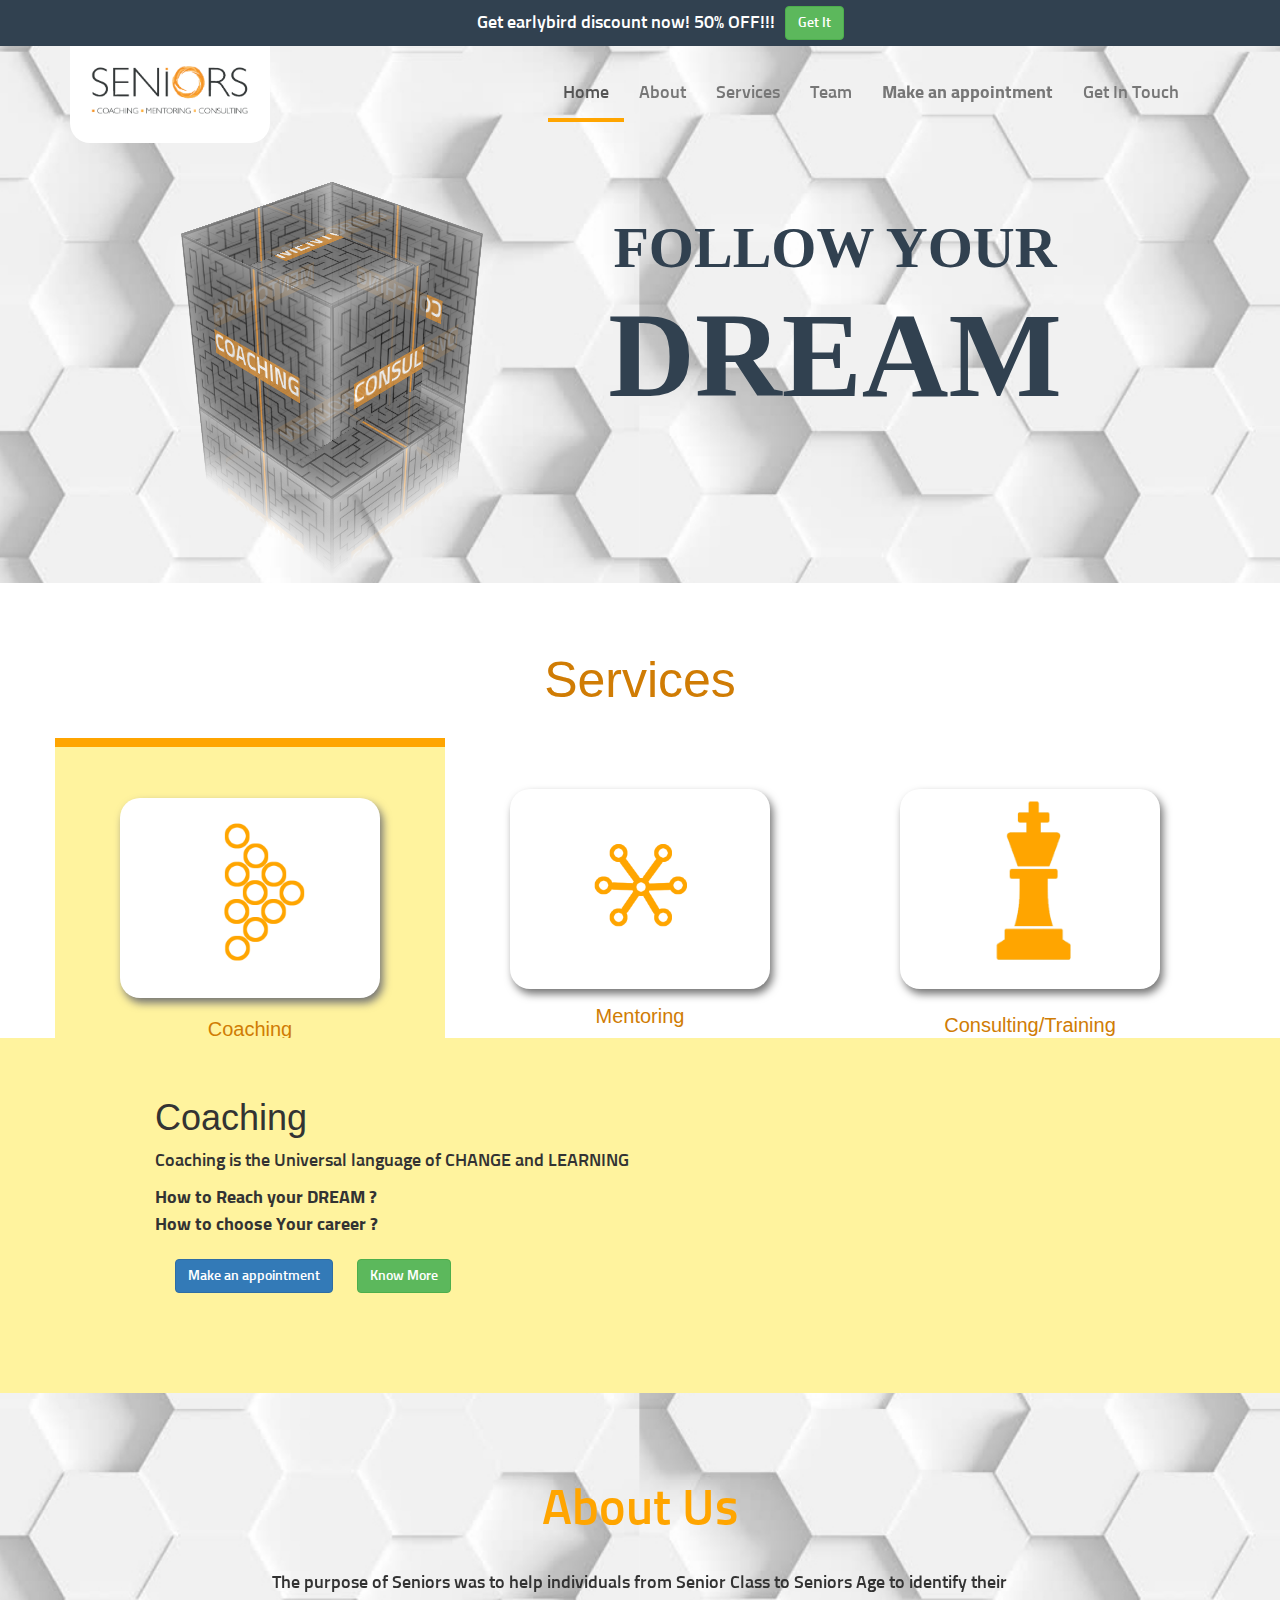
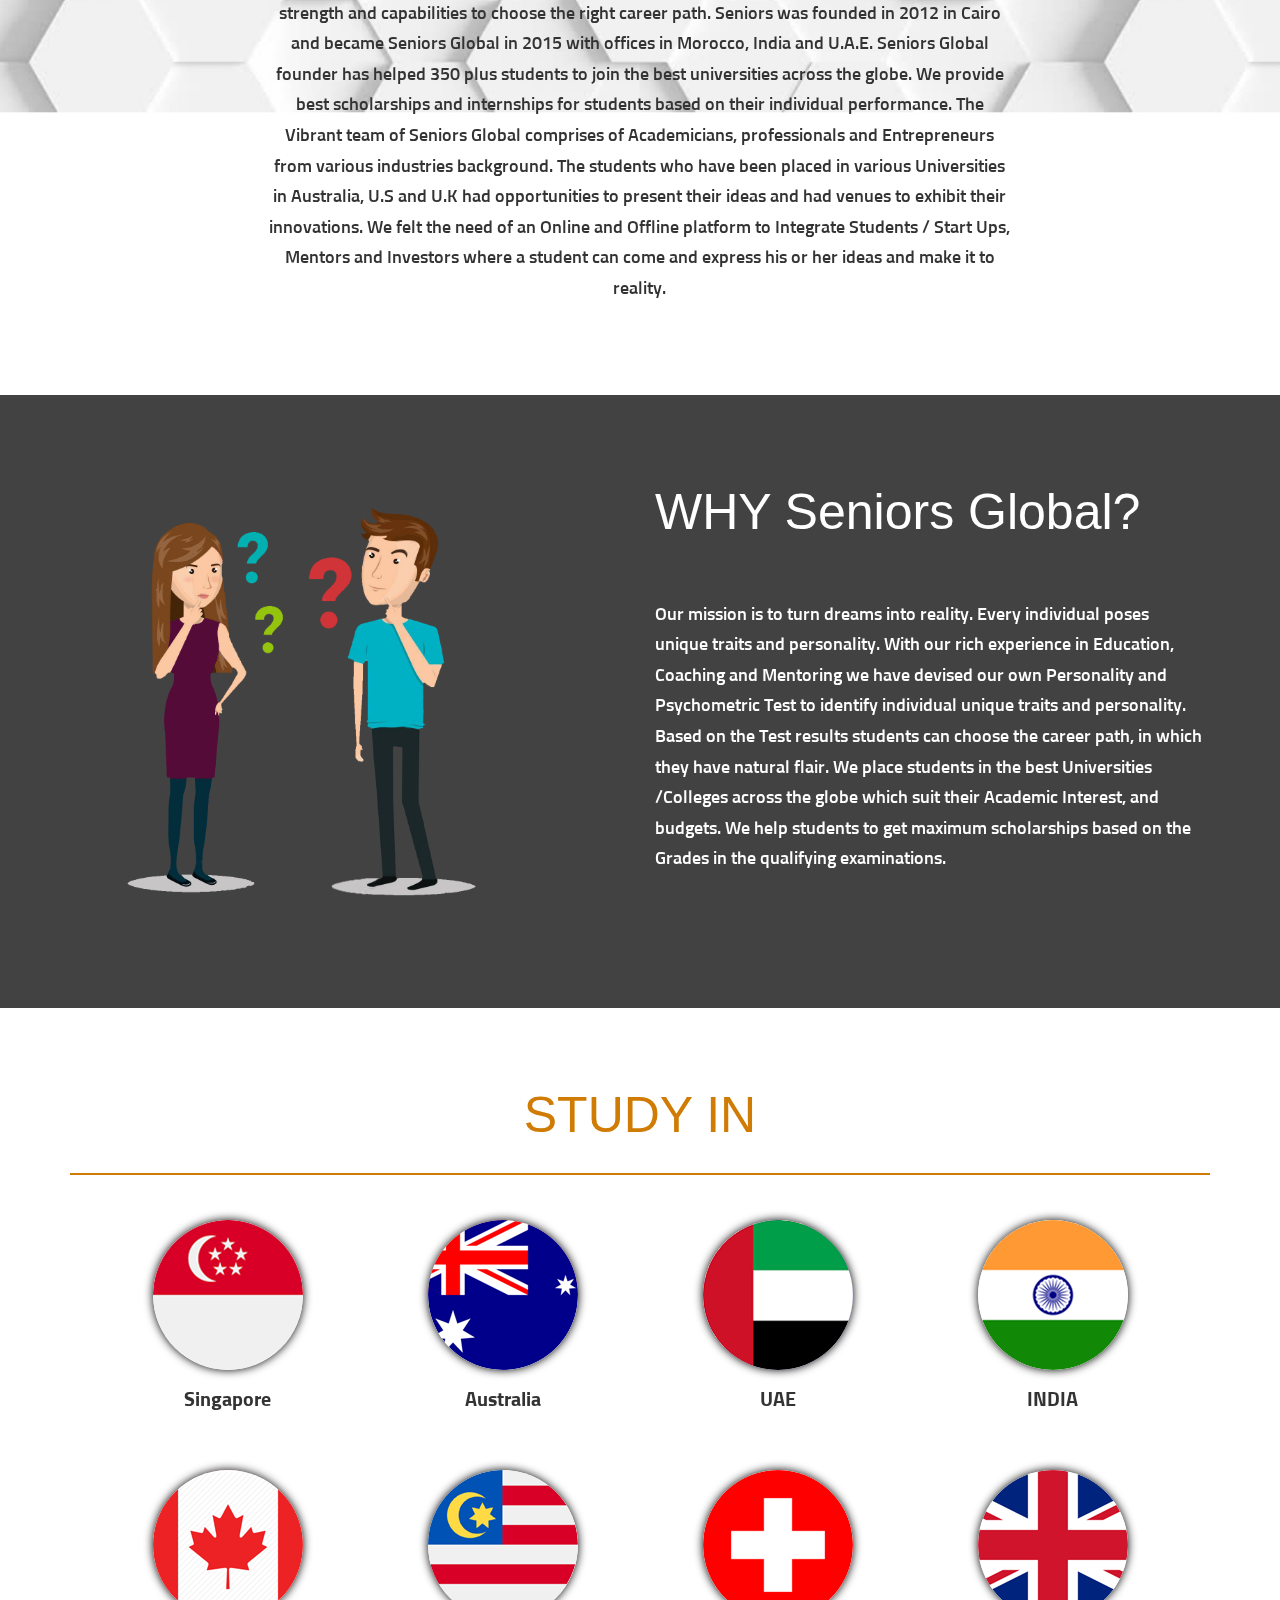
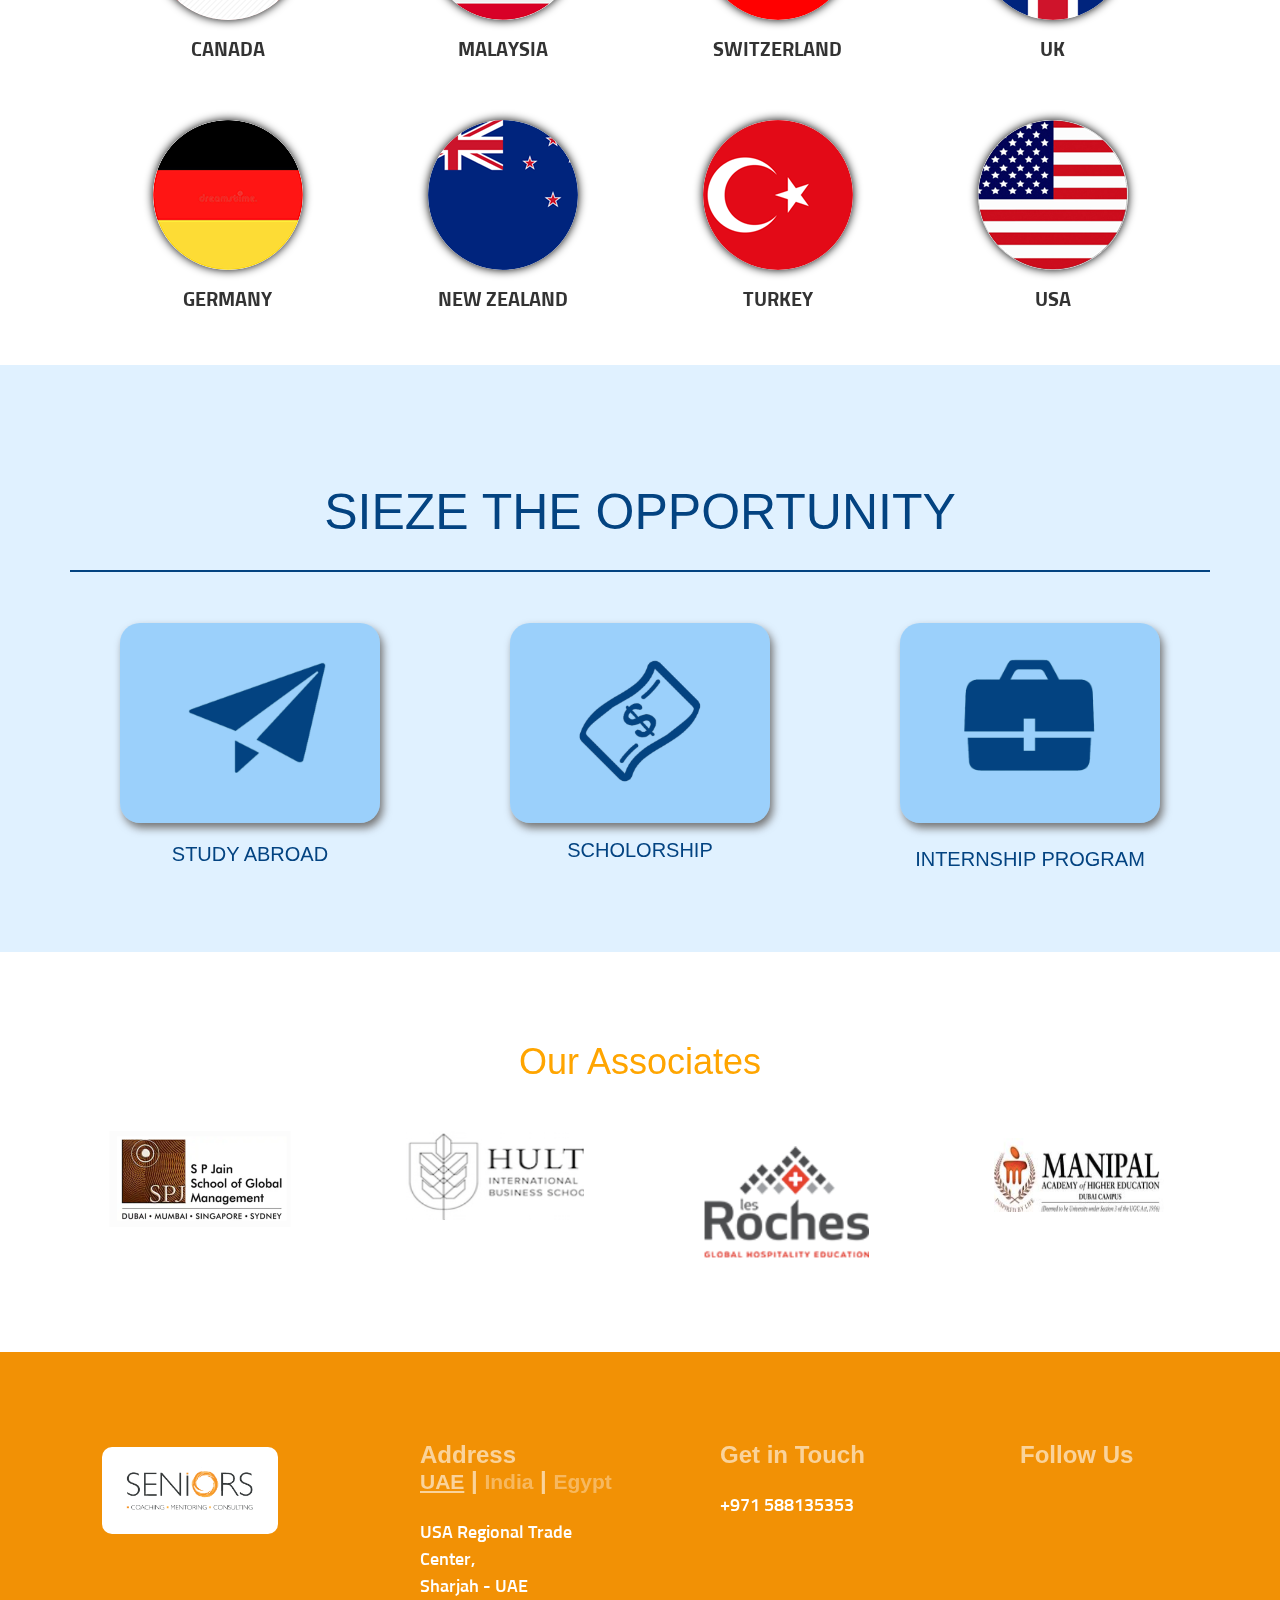
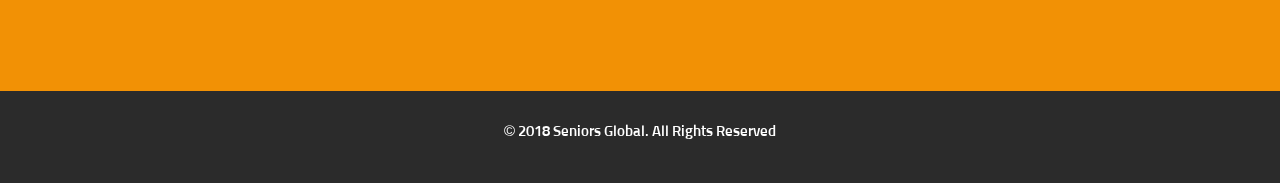
==== index.html @ 6083ad9c "added coursemodal" ====
<!DOCTYPE html>
<html>

<head>
    <meta name="viewport" content="width=device-width, initial-scale=1.0, user-scalable=no">
    <!-- Chrome, Firefox OS and Opera -->
    <meta name="theme-color" content="orange">
    <!-- Windows Phone -->
    <meta name="msapplication-navbutton-color" content="orange">
    <!-- iOS Safari -->
    <meta name="apple-mobile-web-app-status-bar-style" content="orange">
    <meta charset="utf-8">
    <link rel="stylesheet" href="https://maxcdn.bootstrapcdn.com/bootstrap/3.3.7/css/bootstrap.css">
    <link href="https://fonts.googleapis.com/css?family=Doppio+One" rel="stylesheet">
    <link href="https://fonts.googleapis.com/css?family=Sunflower:300" rel="stylesheet">
    <link href="https://cdn.rawgit.com/michalsnik/aos/2.1.1/dist/aos.css" rel="stylesheet">
    <script src="https://ajax.googleapis.com/ajax/libs/jquery/3.3.1/jquery.min.js"></script>
    <link href="https://fonts.googleapis.com/icon?family=Material+Icons" rel="stylesheet"><link rel="stylesheet" href="https://use.fontawesome.com/releases/v5.0.13/css/all.css" integrity="sha384-DNOHZ68U8hZfKXOrtjWvjxusGo9WQnrNx2sqG0tfsghAvtVlRW3tvkXWZh58N9jp" crossorigin="anonymous">
    <!-- Latest compiled and minified CSS -->
    <!-- Latest compiled JavaScript -->
    <link rel="stylesheet" href="https://www.w3schools.com/w3css/4/w3.css">
    <script src="https://maxcdn.bootstrapcdn.com/bootstrap/3.3.7/js/bootstrap.js"></script>
    <link href="https://fonts.googleapis.com/icon?family=Material+Icons" rel="stylesheet">
    <script src="https://cdn.rawgit.com/michalsnik/aos/2.1.1/dist/aos.js"></script>
    <script src="js/parallax.js"></script>
    <link rel="stylesheet" href="styles.css" type="text/css">
    <title></title>
</head>

<body>
	<div class="parallax-window" data-parallax="scroll" data-image-src="images/background.jpg" data-natural-height="100" naturalWidth="100">
    <!-- CONTROLS -->
    <div class="preloader">
        <div class="loaderimage">
            <center><span><img class="rotating" src="images/O.png" style="width:200px"></span></center>
        </div>
        <div class="leftscreen"></div>
        <div class="rightscreen"></div>
    </div>
    <div class="container-fluid newsbar">
        <div class="container-fluid">
            <div class="container">
                <div class="row">
                    <div class="col-md-12 newstile">
                        <ul>
                            <li>Get earlybird discount now! 50% OFF!!!<div class="btn btn-success">Get It</div></li>
                            <li>Another Offer!!!<div class="btn btn-success">Get It</div></li>
                            <li>Yet another offer!!!<div class="btn btn-success">Get It</div></li>
                        </ul>
                    </div>
                </div>
            </div>
        </div>
    </div>
    <div class="container-fluid">
        <div class="container-fluid">
            <div class="container">
                <div class="row header" data-aos="fade-up" data-aos-once="true">
                    <div class="col-md-2"><img style="width:200px; background-color:white;margin-top: -20px;
    padding: 24px 16px;
    border-bottom-left-radius: 20px;
    border-bottom-right-radius: 20px;" src="images/logo.png"></div>
                    <div class="col-md-10" style="padding:10px 0px 0px 50px;">
                        <nav class="navbar navbar-default" style="font-size:1.2em;background-color: #ffffff00;border-color: #ffffff00;">
                            <div class="container-fluid" style="float:right;">
                                <!-- Brand and toggle get grouped for better mobile display -->
                                <div class="navbar-header">
                                    <button type="button" class="navbar-toggle collapsed" data-toggle="collapse" data-target="#bs-example-navbar-collapse-1" aria-expanded="false">
                                        <span class="sr-only">Toggle navigation</span>
                                        <span class="icon-bar"></span>
                                        <span class="icon-bar"></span>
                                        <span class="icon-bar"></span>
                                    </button>
                                </div>
                                <!-- Collect the nav links, forms, and other content for toggling -->
                                <div class="collapse navbar-collapse" id="bs-example-navbar-collapse-1">
                                    <ul class="nav navbar-nav">
                                        <li class="active"><a class="a" href="#">Home<span class="sr-only">(current)</span></a></li>
                                        <li><a href="#aboutus">About</a></li>
                                        <li><a href="#">Services</a></li>
                                        <li><a href="#">Team</a></li>
                                        <li><a href="#" data-toggle="modal" data-target="#myModal"><b>Make an appointment</b></a></li>
                                        <li><a href="#getintouch">Get In Touch</a></li>
                                    </ul>
                                </div>
                                <!-- /.navbar-collapse -->
                            </div>
                            <!-- /.container-fluid -->
                        </nav>
                    </div>
                </div>
            </div>
        </div>
        <div class="container-fluid">
            <div class="container" style="color:white;padding-top:63px ;padding-bottom:150px;max-width:100%;background-size:150%;background-position: -10px 0px">
                <div class="row">
                    <div class="col-md-4" style="position:static">
                        <div class="space3d">
                            <div class="_3dbox">
                                <div class="_3dface _3dface--front" id="front"><span>CONSULTING</span></div>
                                <div class="_3dface _3dface--top" id="top"><span>MENTORING</span></div>
                                <div class="_3dface _3dface--bottom"> <span>MENTORING</span></div>
                                <div class="_3dface _3dface--left" id="left"><span>COACHING</span></div>
                                <div class="_3dface _3dface--right" id="right"> <span>COACHING</span></div>
                                <div class="_3dface _3dface--back" id="right2"><span>MENTORING</span></div>
                            </div>
                        </div>
                    </div>
                    <div class="col-md-8" style="color: #314150;">
                        <div class="col-md-12" id="fyd" style="text-align: center;color: #314150;">
                            <h3 style="font-size: 58px;font-family: Calibri;font-weight:900">FOLLOW YOUR</h3>
                            <h1 style="font-size: 120px;font-family: Calibri;font-weight:900">DREAM</h1>
                        </div>
                        <div class="col-md-12" id="desc1">
                            <h2>Consulting</h2> <b>You have to Want it More than you Afraid from it </b>
                        </div>
                        <div class="col-md-12" id="desc2">
                            <h2>Mentoring</h2><i class="fas fa-quote-left"></i><br><h4>Know what YOU Want , And YOU will GET it.</h4><br><i class="fas fa-quote-right" style="float: right"></i>
                        </div>
                        <div class="col-md-12" id="desc3">
                            <h2>Coaching</h2> <b>You have to Want it More than you Afraid from it </b>
                        </div>
                    </div>
                </div>
            </div>
        </div>
    </div>
    <div class="container-fluid text-center" style="background-color: white">
    	<div class="container">
        <h1 style="font-size: 50px;margin-top: 40px;margin-bottom:0px;padding: 30px;color: #d07c04;" data-aos="fade-right" data-aos-once="true">Services</h1>
        <div class="row">
            <div class="col-md-4 bg" id="coa2">
                <div class="row">
                    <div class="col-md-3"></div>
                    <div class="col-xs-8 col-xs-offset-2 test1" id="coa" data-aos="fade-up" data-aos-once="true">
                        <img src="images/coaching.png" style="height:150px;margin-top:20px;margin-left:15px;">
                        <h4 style="color:#d07c04;margin-top: 50px; ">Coaching</h4>
                    </div>
                </div>
            </div>
            <div class="col-md-4 orange" id="men2" style="height: 300px;">
                <div class="row">
                    <div class="col-md-3"></div>
                    <div class="col-xs-8 col-xs-offset-2 test1" id="men" data-aos="fade-up" data-aos-once="true">
                        <img src="images/mentoring.png" style="height: 136px;margin-top: 30px;">
                        <h4 style="color:#d07c04;margin-top: 50px; ">Mentoring</h4>
                    </div>
                </div>
            </div>
            <div class="col-md-4 white" id="con2" style="height: 300px">
                <div class="row">
                    <div class="col-md-3"></div>
                    <div class="col-xs-8 col-xs-offset-2 test1" id="con" data-aos="fade-up" data-aos-once="true">
                        <img src="images/consulting.png" style="height: 165px;margin-top: 10px;">
                        <h4 style="color:#d07c04;margin-top: 50px;">Consulting/Training</h4>
                    </div>
                </div>
            </div>
        </div>
    	</div>
    </div>
    <div class="container-fluid" id="coa1" style="    background-color: #fff39e;">
      <div class="container">
      <div class="row">
            <div class="col-md-4 text-center">
               <div class="triangle-down"></div>
            </div>
            <div class="col-md-4"></div>
            <div class="col-md-4"></div>
         </div>
      </div>
       <div class="container" style="padding-bottom: 80px;padding-left: 8%;padding-right: 8%;">

         <h1>Coaching</h1>
         <p> Coaching is the Universal language of CHANGE and LEARNING</p>
            <b>How to Reach your DREAM  ? </b><br>
            
            <b>How to choose Your career ? </b><br>
           
            <div class="btn btn-primary" style="margin: 20px;" data-toggle="modal" data-target="#myModal">Make an appointment</div>
            <div class="btn btn-success" data-toggle="modal" data-target="#myModal1">Know More</div>
       </div>
    </div>

   <div class="container-fluid" id="men1" style="    background-color: #fff39e;display: none;">
      <div class="container">
      <div class="row">
            <div class="col-md-4 text-center">
              
            </div>
            <div class="col-md-4">
                <div class="triangle-down"></div>
            </div>
            <div class="col-md-4"></div>
         </div>
      </div>
       <div class="container" style="padding-bottom: 80px;padding-left: 8%;padding-right: 8%;">

         <h1>Mentoring</h1>
         <h3>SG team believe that You need a <span style="color: orange">MENTOR</span>  to:</h3>
        <ul id="firstcolor">
            <li>Mirror your inner strength and get your own role model.</li>
            <li>Empower yourself and move onto the right path </li>
            <li>Navigate with you between Perception - Sensibility and Reality </li>
            <li>Turn On your positive thoughts in your mind to empower and strengthen yourself</li>
            <li>Observe and learn how to get into the right track and invest more on yourself from an expert and professional role play</li>
            <li>Reduce your Stress and Stereotypes in your mind and get yourself outside of depression and frustration to enjoy a better life</li>
        </ul>
         
        <div class="btn btn-primary" data-toggle="modal" data-target="#myModal">Make an appointment</div>
        <div class="btn btn-success" data-toggle="modal" data-target="#myModal2">Know More</div>
       </div>
    </div>
    <div class="container-fluid" id="con1" style="    background-color: #fff39e;display: none;">
      <div class="container">
      <div class="row">
            <div class="col-md-4 text-center">
              
            </div>
            <div class="col-md-4">
                
            </div>
            <div class="col-md-4">
               <div class="triangle-down"></div>
            </div>
         </div>
      </div>
       <div class="container" style="padding-left: 8%;padding-right: 8%;">

         <h1>Consulting</h1>
         <p> 
            <ul>
                <li>Training</li>
                <li>UAV - Drones training</li>
                <li>Radio and Media Communication Mindfulness</li>
                <li>Self Empowerment Vocational skills Certified Professional Coder (CPC®)</li>
            </ul>
        </p>

       </div>
           <div class="container-fluid">
        <div class="container" style="padding: 80px 0px">
            <div class="row">
                <div class="col-md-6 col-md-offset-3">
            <h1 style="padding: 0px 0px 40px 0px;text-align: center;border-bottom: 0px solid white;font-size: 50px;" data-aos="fade-left" data-aos-once="true">Find Your Training Course/Programs</h1>
                    <div class="input-group">
                        <button class="btn btn-default dropdown-toggle" type="button" id="dropdownMenu1" data-toggle="dropdown" aria-haspopup="true" aria-expanded="true" style="width:100%;height:50px">
                            Search programs
                        <span class="caret"></span>
                        </button>
                        <ul class="dropdown-menu" aria-labelledby="dropdownMenu1" style="width:100%">
                            <li><a href="#">Course1</a></li>
                            <li><a href="#">Course2</a></li>
                        </ul>
                        <div class="input-group-btn">
                            <a href="#" class="form-control btn btn-primary" data-toggle="modal" data-target="#coursemodal" style="height:50px;padding:15px 40px">Go</a>
                        </div>
                    </div>
                </div>
            </div>
        </div>
    </div>
    </div>
    <!--<div class="container-fluid surfacepro" style="/*background-image: url('images/micro.jpg');  background-color:#080c15; */background-color:#344f8c;background-position: -91px -363px;
    background-repeat: no-repeat;
    background-size: 137% 177%;
    padding: 20px;
    ">
            <div class="container" style="padding:80px 20px">
                    <div class="row">
                        <div class="col-md-7" style= "line-height: 1.7;
    color: white;
    font-size: 18px;" data-aos="fade-right" data-aos-once="true">
            <h1 style="padding-bottom:50px;font-size: 50px;color: white;">Turn your Dreams into Reality</h1>Have you been dragging your feet on the way to class lately? Do you daydream about rattling off phrases flawlessly in another language, or doing research at a field station deep in the middle of the rainforest?
                    <br>
                    <br> There is a reason that students who study abroad cannot stop talking about it. Spending time abroad not only fulfills academic goals, but also lets you experience a new culture, language, and environment. Nailing down all the details can seem overwhelming, but lucky for you, SENIORS is here to help!</div>
                        <div class="col-md-4 col-md-offset-1"  data-aos="fade-left" data-aos-once="true"><img style="padding-top:54px;max-width:100%" src="images/edupic2.png"></div>
                </div>
            </div>
        </div>
    -->
    <div class="container-fluid" id="aboutus">
        <div class="container" style="padding:80px 20px;">
        <div class="row">
            <div class="col-md-8 col-md-offset-2" style="line-height: 1.7;text-align: center">
                <h1 style="text-align: center;font-size: 50px;color: orange;padding-bottom: 20px;font-family: inherit;">About Us</h1>
                <p style="font-size: 18px;">The purpose of Seniors was to help individuals from Senior Class to Seniors Age to identify their strength and capabilities to choose the right career path. Seniors was founded in 2012 in Cairo and became Seniors Global in 2015 with offices in Morocco, India and U.A.E. Seniors Global founder has helped 350 plus students to join the best universities across the globe. We provide best scholarships and internships for students based on their individual performance. The Vibrant team of Seniors Global comprises of Academicians, professionals and Entrepreneurs from various industries background. The students who have been placed in various Universities in Australia, U.S and U.K had opportunities to present their ideas and had venues to exhibit their innovations. We felt the need of an Online and Offline platform to Integrate Students / Start Ups, Mentors and Investors where a student can come and express his or her ideas and make it to reality. </p>
            </div>
           <!-- <div class="col-md-6">
                <img src="images/teamicon2.png">
            </div>-->
        </div>
    </div>
    </div>
        <div class="container-fluid arrow" style="/*background-image: url('images/arr.jpg');
    background-size: 130% 173%;
    background-position: -192px -268px;*/ background-color:#000000bd">
            <div class="container" style="padding: 80px 20px">
                    <div class="row">
                        <div class="col-md-5"  data-aos="fade-right" data-aos-once="true"><img style="max-width:100%" src="images/why.png"></div>
                        <div class="col-md-6 col-md-offset-1" style= "line-height: 1.7;
    color: white;
    font-size: 18px;" data-aos="fade-left" data-aos-once="true">
                <h1 style="padding-bottom:50px;font-size: 50px;color: white;text-align:left" data-aos="fade-left" data-aos-once="true">WHY Seniors Global?</h1>Our mission is to turn dreams into reality. Every individual poses unique traits and personality. With our rich experience in Education, Coaching and Mentoring we have devised our own Personality and Psychometric Test to identify individual unique traits and personality. Based on the Test results students can choose the career path, in which they have natural flair. We place students in the best Universities /Colleges across the globe which suit their Academic Interest, and budgets. We help students to get maximum scholarships based on the Grades in the qualifying examinations.</div>
                </div>
            </div>
        </div>
        <!--<div class="container-fluid" style="/*background-image: url('images/white1.jpg');*/background-color:white; background-size: 100% 142%;
    background-repeat: no-repeat;">
            <div class="container" style="padding: 80px 80px;">
                <div class="row">
                    <div class="col-md-4 text-center" style="
      color: #034381;
    background-color: #ffffff82;
    border: 0px solid #cacaca" data-aos="fade-left" data-aos-once="true">
                        <img style= "max-width:100%;margin-top:50px;" src="images/process.png" />
                    </div>
                    <div class="col-md-8" style="border: 0px solid #cacaca;border-left:0px;" data-aos="fade-right" data-aos-once="true">
                        <h1 style="margin: 0px;padding-bottom:20px;font-size: 50px;color: black;text-align:left">Our Process</h3>
                        <ul style="line-height: 2.5;font-size: 25px;">
                            <li>Personality Test</li>
                            <li>Differentiate between Passion, Hobby, and Career</li>
                            <li>Career Test</li>
                            <li>Coaching for Entrance Exam and University Interview</li>
                        </ul>
                    </div>
                </div>
            </div>
        </div>
      -->  

    <div class="container-fluid" style="background-color: #ffffff8f;padding-bottom: 30px;">
        <div class="container" style="margin-top: 40px">
            <h1 style="padding: 30px;text-align: center;border-bottom: 2px solid #d07c04;font-size: 50px;color: #d07c04;" data-aos="fade-left" data-aos-once="true">STUDY IN</h1>
            <div class="container-fluid">
                <div class="row" style="padding: 20px;">
                    <div class="col-md-3 text-center">
                        <figure data-aos="fade-up" data-aos-once="true">
                            <img src="images/singapore1.png" style="box-shadow: 0 0 10px 0px black;border-radius: 50%;">
                        </figure>
                        <figcaption>Singapore</figcaption>
                    </div>
                    <div class="col-md-3 text-center">
                        <figure data-aos="fade-up" data-aos-once="true">
                            <img src="images/australia.png" style="box-shadow: 0 0 10px 0px black;border-radius: 50%;">
                        </figure>
                        <figcaption>Australia</figcaption>
                    </div>
                    <div class="col-md-3 text-center">
                        <figure data-aos="fade-up" data-aos-once="true">
                            <img src="images/uae.png" style="box-shadow: 0 0 10px 0px black;border-radius: 50%;">
                        </figure>
                        <figcaption>UAE</figcaption>
                    </div>
                    <div class="col-md-3 text-center">
                        <figure data-aos="fade-up" data-aos-once="true">
                            <img src="images/india.png" style="box-shadow: 0 0 10px 0px black;border-radius: 50%;">
                        </figure>
                        <figcaption>INDIA</figcaption>
                    </div>
                </div>
                <div class="row" style="padding: 20px;">
                    <div class="col-md-3 text-center">
                        <figure data-aos="fade-up" data-aos-once="true">
                            <img src="images/canada.png" style="box-shadow: 0 0 10px 0px black;border-radius: 50%;">
                        </figure>
                        <figcaption>CANADA</figcaption>
                    </div>
                    <div class="col-md-3 text-center">
                        <figure data-aos="fade-up" data-aos-once="true">
                            <img src="images/malaysia.png" style="box-shadow: 0 0 10px 0px black;border-radius: 50%;">
                        </figure>
                        <figcaption>MALAYSIA</figcaption>
                    </div>
                    <div class="col-md-3 text-center">
                        <figure data-aos="fade-up" data-aos-once="true">
                            <img src="images/swiss.png" style="box-shadow: 0 0 10px 0px black;border-radius: 50%;">
                        </figure>
                        <figcaption>SWITZERLAND</figcaption>
                    </div>
                    <div class="col-md-3 text-center">
                        <figure data-aos="fade-up" data-aos-once="true">
                            <img src="images/uk.png" style="box-shadow: 0 0 10px 0px black;border-radius: 50%;">
                        </figure>
                        <figcaption>UK</figcaption>
                    </div>
                </div>
                <div class="row" style="padding: 20px;">
                    <div class="col-md-3 text-center">
                        <figure data-aos="fade-up" data-aos-once="true">
                            <img src="images/germany.png" style="box-shadow: 0 0 10px 0px black;border-radius: 50%;">
                        </figure>
                        <figcaption>GERMANY</figcaption>
                    </div>
                    <div class="col-md-3 text-center">
                        <figure data-aos="fade-up" data-aos-once="true">
                            <img src="images/new.png" style="box-shadow: 0 0 10px 0px black;border-radius: 50%;">
                        </figure>
                        <figcaption>NEW ZEALAND</figcaption>
                    </div>
                    <div class="col-md-3 text-center">
                        <figure data-aos="fade-up" data-aos-once="true">
                            <img src="images/turkey.png" style="box-shadow: 0 0 10px 0px black;border-radius: 50%;">
                        </figure>
                        <figcaption>TURKEY</figcaption>
                    </div>
                    <div class="col-md-3 text-center">
                        <figure data-aos="fade-up" data-aos-once="true">
                            <img src="images/usa.png" style="box-shadow: 0 0 10px 0px black;border-radius: 50%;">
                        </figure>
                        <figcaption>USA</figcaption>
                    </div>
                </div>
            </div>
        </div>
    </div>
    <div class="container-fluid text-center" style="background-color: #008cfb1f;padding-bottom: 80px;">
        <div class="container text-center" style="margin-top: 40px">
            <h1 style="font-size: 50px;margin-top: 50px;margin-bottom:0px;padding: 30px;color: #034381;border-bottom: 2px solid #034381;" data-aos="fade-right" data-aos-once="true">SIEZE THE OPPORTUNITY</h1>
            <div class="row">
                <div class="col-md-4" id="1" style="height: 300px;">
                    <div class="row">
                        <div class="col-md-3"></div>
                        <div class="col-xs-8 col-xs-offset-2" id="test" data-aos="fade-up" data-aos-once="true">
                            <img src="images/study.png" style="height:150px;margin-top:20px;margin-left:15px;">
                            <h4 style="color:#034381;margin-top: 50px; ">STUDY ABROAD</h4>
                        </div>
                        <div class="col-md-3"></div>
                    </div>
                </div>
                <div class="col-md-4 orange" id="2" style="height: 300px;">
                    <div class="row">
                        <div class="col-md-3"></div>
                        <div class="col-xs-8 col-xs-offset-2" id="test" data-aos="fade-up" data-aos-once="true">
                            <img src="images/100.png" style="height: 136px;margin-top: 30px;">
                            <h4 style="color:#034381;margin-top: 50px; ">SCHOLORSHIP</h4>
                        </div>
                        <div class="col-md-3"></div>
                    </div>
                </div>
                <div class="col-md-4 white" id="3" style="height: 300px;">
                    <div class="row">
                        <div class="col-md-3"></div>
                        <div class="col-xs-8 col-xs-offset-2" id="test" data-aos="fade-up" data-aos-once="true">
                            <img src="images/internship.png" style="height: 165px;margin-top: 10px;">
                            <h4 style="color:#034381;margin-top: 50px; ">INTERNSHIP PROGRAM</h4>
                        </div>
                        <div class="col-md-3"></div>
                    </div>
                </div>
            </div>
        </div>
    </div>
    <!--<img src="http://unsplash.it/10/10/?random">-->
    <div class="container-fluid text-center" style="padding:80px 0px;background-color: #ffffff8f ">
        <div class="container">
         <h1 style="color: orange;">Our Associates</h1>
            <div class="row slides" style="padding-top: 40px;">
                <div class="col-md-3">
                    <img src="images/sp.png" width="200px;">
                </div>
                <div class="col-md-3">
                    <img src="images/hult.png" width="200px;">
                </div>
                <div class="col-md-3">
                    <img src="images/roches.png" width="200px;">
                </div>
                <div class="col-md-3">
                    <img src="images/manipal.png" width="200px;">
                </div>
            </div>
            <div class="row slides" style="padding-top: 40px;">
                <div class="col-md-3">
                    <img src="images/glion.png" width="200px;">
                </div>
                <div class="col-md-3">
                    <img src="images/amity.png" width="200px;">
                </div>
                <div class="col-md-3">
                    <img src="images/heriot.png" width="200px;">
                </div>
                <div class="col-md-3">
                    <img src="images/castel.png" width="200px;">
                </div>
            </div>
            <div class="row slides" style="padding-top: 40px;">
                <div class="col-md-3">
                    <img src="images/it.png" width="200px;">
                </div>
                <div class="col-md-3">
                    <img src="images/imt.png" width="200px;">
                </div>
                <div class="col-md-2">
                    <img src="images/eaton.png" width="120px;">
                </div>
                <div class="col-md-2">
                    <img src="images/didi.png" width="100px;">
                </div>
                <div class="col-md-2">
                    <img src="images/woll.png" width="120px;">
                </div>
            </div>
            <div class="row slides" style="padding-top: 40px;">
               <div class="col-md-6">
                  <img src="images/gmu.png" width="320px;">
               </div>
               <div class="col-md-6">
                  <img src="images/ratinam.png" width="220px;">
               </div>
            </div>
        </div>
    </div>
    <div class="container-fluid footer" id="getintouch">
        <div class="container">
            <div class="row">
                <div class="col-md-3">
                    <a href="#">
                        <img src="images/logo.png" style="width:100%;background-color:white;padding:20px 20px;border-radius: 10px;" />
                    </a>
                </div>
                <div class="col-md-3 ftab">
                    <h3>
                        Address<br>
                        <span id="address1">UAE</span> | <span id="address2">India</span> | <span id="address3">Egypt</span><br>
                    </h3>
                    <p id="addressdesc1">USA Regional Trade Center,<br> Sharjah - UAE
                    </p>
                    <p id="addressdesc2" style="display: none">144/5 Kailash Colony,<br>Anna Nagar West Extension<br> Chennai 600101
                    </p>
                    <p id="addressdesc3" style="display: none">2BNasr Rd., Nasr city, <br>Cairo- Egypt 
                    </p>
                </div>
                <div class="col-md-3 ftab">
                    <h3>
                        Get in Touch
                    </h3>
                    <p>+971 588135353
                    </p>
                </div>
                <div class="col-md-3 ftab">
                    <h3>
                        Follow Us
                    </h3>
                    <p>
                        <a class="text-white" href="#"><i class="fab fa-twitter"></i></a>
                        <a class="text-white" href="#"><i class="fab fa-facebook"></i></a>
                        <a class="text-white" href="#"><i class="fab fa-google-plus"></i></a>
                    </p>
                </div>
            </div>
        </div>
    </div>
    <div class="container-fluid text-center" style="background-color: #2b2b2b;">
        <p style="    
    padding: 30px;
    color: white;">© 2018 Seniors Global. All Rights Reserved</p>
    </div>
    <!-- Modal -->
    <div class="modal fade" id="myModal" role="dialog">
        <div class="modal-dialog modal-dialog-centered">
            <!-- Modal content-->
            <div class="modal-content">
                <div class="modal-header">
                    <button type="button" class="close" data-dismiss="modal">&times;</button>
                    <h4 class="modal-title text-center" data-toggle="modal" data-target="#myModal">Make an Appointment</h4>
                </div>
                <div class="modal-body">
                    <form onsubmit="event.preventDefault()">
                        <div class="form-group">
                            <input type="text" class="form-control" id="name" placeholder="Enter your name" name="name">
                        </div>
                        <div class="form-group">
                            <input type="email" class="form-control" id="email" placeholder="Enter email" name="email">
                        </div>
                        <div class="form-group">
                            <input type="text" class="form-control" id="num" placeholder="Enter your number" name="num">
                        </div>
                        <div class="input-group" style="display: block;">
                            <button class="btn btn-default dropdown-toggle" type="button" id="dropdownMenu2" data-toggle="dropdown" aria-haspopup="true" aria-expanded="true" style="width:100%;height:50px">
                                Search coaching type
                            <span class="caret"></span>
                            </button>
                            <ul class="dropdown-menu" aria-labelledby="dropdownMenu2" style="width:100%">
                                <li><a href="#">Career coaching (one-one session)</a></li>
                                <li><a href="#">Career coaching (group session)</a></li>
                                <li><a href="#">Parental coaching (one-one session)</a></li>
                                <li><a href="#">Parental coaching (group session)</a></li>
                            </ul>
                        </div>
                        <div class="form-group" style="text-align: center;">
                            <input type="submit" class="btn btn-success" id="submit" value="Submit">
                        </div>
                    </form>
                </div>

                <p id="success" style="display: none;    text-align: center;
    font-size: 30px;
    padding: 100px 0px;">Appointment made successfully</p>
            </div>
        </div>
    </div>

<div class="modal fade" id="myModal1" role="dialog">
    <div class="modal-dialog modal-lg">
      <div class="modal-content" style="font-size: 16px;">
        <div class="modal-header">
          
          <h2 class="modal-title " style="text-align: center;">Coaching</h2>
        </div>
        <div class="modal-body">
        <h3>What is coaching ? </h3> 
        <p>Coaching means to help a person change in the way he / she wish to change and helping them go in the direction they want to go successfufuy in a short period of time . In a simple words , Coaching is a form of development in which a coach supports a learner or client in achieving a specific personal or professional goal by providing training and guidance. </p> 
        <h3>Which Coaching sessions I need ? </h3> 
        <ol>
            <li>Educational Support Coaching</li>
            <li>Student  Career Coaching </li>
            <li>Career Coaching </li>
            <li>Personal and Life Coaching </li>
            <li>Skills Coaching</li>
        </ol>
        <h4>Educational Support Cocaching </h4> 
        <p>We believe that when school team and faculty are coached, they coach students better and when student /teacher relationship is healthy , Parents believe and trust the school education core values and welcome to get involved in the Parent / Child / teacher coaching program. Our expert coaches provide one – one sessions and group sessions for school staff faculty , students and parents to develop their skills and improve their relationship  to have a better outcomes and higher results . </p>
        <h4>Student  Career Coaching </h4>   
        <p>we are providing this service for high school students , undergraduate , postgraduate and PHD student to help you know which major is for you and assist you to you’re your dreams into a plan and make your plan into an action . Student career coaching in our life is mandatory because expert coach can help you to foster your success and reach your goals  </p> 
        <h4>Career Coaching </h4> 
        <p>Is it a time to start your career or a time to change a career or time to enrich your career , if it’s the time ! … YOU have to call your SG career coach !  We will help you on how to contemplate your career and how to get a new dimension in your career . We will coach you how to decide , what to do and how to do . SG coach will assist you acquire new skills  and  avail better education level to rejoicing and move for a higher  career level </p> 
        <h4>Personal and Life Coaching</h4>
        <p>Our lives could carry very tough moments for us these moments do not last but tough people do . We believe that  self confidence  and self appreciation is the key of success  for those people. Because only people who don't doubt themselves and their abilities who can succeed in life .SG Coach role to rebuild with you and strengthen your  confidence so you will  readiness to face and accept any change in your life .</p>
        <h4>Skills Coaching </h4>
        <p>Skills are merely the things you learn that enable you to perform certain tasks. Learn what job skills are and how to talk about them for more successful job </p>
        <h3>Why I need a Coach  ?</h3>
        <ul>
            <li>Improve productivity , job skills and effeciency in the workplace , which increase the job satisfaction and the sense of team work .</li>
            <li>Rebut your doubts and hesitations </li>
            <li>Help you to revoke the stress levels and be in a positive and calm min</li>
            <li>Asssit you to foster your success in life</li>
            <li>Explore the champion in you and open your eyes for better career opportunities .</li>
            <li>Inspire you to visualize your potential and stretch your limitations. </li>
        </ul>
        </div>
        <div class="modal-footer" style="text-align: center;">
          <button type="button" class="btn btn-danger" data-dismiss="modal">Close</button>
        </div>
      </div>
    </div>
  </div>

  <div class="modal fade" id="myModal2" role="dialog">
    <div class="modal-dialog modal-lg">
      <div class="modal-content" style="font-size: 16px;">
        <div class="modal-header">
          
          <h2 class="modal-title " style="text-align: center;">Mentoring</h2>
        </div>
        <div class="modal-body">
        <p style="text-align: justify;text-justify: inter-word;text-indent: 60px;padding: 40px;">Mentoring is more than transfer an experience , knowledge or an advice for a mentee’ ( a person who has less experience ) to develop required skills or improve a weakness area for his / her professional or personal growth . Mentoring is more deep long term relationship based on believe and trust from Mentee to a Mentor who could be in the same field or in a different field who could be elder or younger than the mentee. Mentoring is a mutual long term understanding between the two parties it could be formal or non formal , structured or unstructured mostly shaped by trust , respect and believe . Mentees often look for a set of habits, approaches, style and skills that the mentor exhibit. For this reason , the role of mentor is not necessary any more to be limited  for a counselllor , teacher , professor , senior manager ,  an executive director , a professional Trainer or a certified coach  . The Best Mentor is the one who experience what the mentee is looking for to have a successful  life  . There are many kinds and several models of mentoring relationships from school or community-based relationships to e-mentoring relationships. For example, mentoring relationships can be shaped in four different forms : the first form is  replicating form , second – Parenting form , third form and the most popular use among us is the friendship form  and the fourth form which widely used among students is an internship form . The replicating form when the mentee visualize himself  /herself same copy of his mentor and trying to replicate his success in life . The parenting form which widely spread among us in our lives when the mentor take care of mentee as a God Father/Mother  and guide the mentee’ as a parent not an expert person.  Also , The friendship form is one of the most popular one among students from school age till senior level work among peers and colleagues , its very helpful and result – oriented , moving fast into your targets. And the last one , the internship mentoring form is the accelerator  to your career success , it’s a professional relationship which focus on your professional skills to accelerate your career life success . whether you are housewife , job seeker , successful employee , fresh graduate , school student , a middle manager or about to retire and you are looking for a mentor to change your career / habit / life style you will get the desired results with our team assistance .  In our mentoring program we Listen to your ideas / thoughts and dreams and give you honest feedback. We help you to turn your dreams into a plan . In SeniorsGlobal mentoring team are pioneer in each form they believe in “ walk the talk “ . </p>

        
        
        </div>
        <div class="modal-footer" style="text-align: center;">
          <button type="button" class="btn btn-danger" data-dismiss="modal">Close</button>
        </div>
      </div>
    </div>
  </div>
  <div class="modal fade" id="coursemodal" role="dialog">
    <div class="modal-dialog modal-dialog-centered">
        <!-- Modal content-->
        <div class="modal-content">
            <div class="modal-header">
                <button type="button" class="close" data-dismiss="modal">&times;</button>
                <h4 class="modal-title text-center" data-toggle="modal" data-target="#myModal">Register for course</h4>
            </div>
            <div class="modal-body">
                <form onsubmit="event.preventDefault()">
                    <div class="form-group">
                        <input type="text" class="form-control" id="name" placeholder="Enter your name" name="name">
                    </div>
                    <div class="form-group">
                        <input type="email" class="form-control" id="email" placeholder="Enter email" name="email">
                    </div>
                    <div class="form-group">
                        <input type="text" class="form-control" id="num" placeholder="Enter your number" name="num">
                    </div>
                    <div class="form-group">
                        <input type="text" class="form-control" id="num" placeholder="Enter your address" name="num">
                    </div>
                    <div class="form-group">
                        <input type="text" class="form-control" id="num" placeholder="Enter your Country" name="num">
                    </div>

                    <div class="form-group">
                        <input type="text" class="form-control" id="num" placeholder="Enter your Profession" name="num">
                    </div>

                    <div class="form-group">
                        <input type="text" class="form-control" id="num" placeholder="Enter your Major" name="num">
                    </div>
                    <!--<div class="input-group" style="display: block;">
                        <button class="btn btn-default dropdown-toggle" type="button" id="dropdownMenu2" data-toggle="dropdown" aria-haspopup="true" aria-expanded="true" style="width:100%;height:50px">
                            Search coaching type
                        <span class="caret"></span>
                        </button>
                        <ul class="dropdown-menu" aria-labelledby="dropdownMenu2" style="width:100%">
                            <li><a href="#">Career coaching (one-one session)</a></li>
                            <li><a href="#">Career coaching (group session)</a></li>
                            <li><a href="#">Parental coaching (one-one session)</a></li>
                            <li><a href="#">Parental coaching (group session)</a></li>
                        </ul>
                    </div>-->
                    <div class="form-group" style="text-align: center;">
                        <input type="submit" class="btn btn-success" id="submit" value="Submit">
                    </div>
                </form>
            </div>

            <p id="success" style="display: none;    text-align: center;
font-size: 30px;
padding: 100px 0px;">Appointment made successfully</p>
        </div>
    </div>
</div>
</div>
</body>
<script>
    $(window).scrollTop(0);
    $("body").css({
        overflowY: 'hidden'
    });
    $("._3dbox").addClass("cuberotate");
    $(".space3d").css({
        zoom: '0.8'
    });
    $(".loaderimage").css({
        display: "none"
    });

    $(window).on("load", function() {
        //alert("hello");
        $(window).scrollTop(0);
        $("body").css({
            overflowY: 'visible'
        });
        $("._3dbox").removeClass("cuberotate");
        $(".space3d").animate({
            left: '20%'
        }, 'slow', function() {
            $(".space3d").addClass('space3d-static');
        });
        //$(".space3d").css({position: "static"});
        /*(".preloader").animate({top:'-1000px'},'slow',function() {
             $(".preloader").hide();
         });*/
        $(".leftscreen").animate({
            left: "-100%"
        }, 'slow', function() {
            $(".leftscreen").css({
                display: "none"
            });
            $(".rightscreen").css({
                display: "none"
            });
            $(".preloader").css({
                display: "none"
            });
        });
        $(".rightscreen").animate({
            right: "-100%"
        }, 'slow');
        $(".loaderimage").css({
            display: "none"
        });
        $("#front span").hover(function() {
            //$("._3dbox").removeClass('cuberotate');
            $("._3dbox").css({
                transform: 'rotateX(-360deg)'
            });
            $(".space3d").animate({
                zoom: '1',
                marginTop: '50px',
                marginLeft: ' 45%'
            }, 'slow');
            $("#fyd").hide('slow');
            $("#desc1").show();
            1
        });

        $("#top span").hover(function() {
            //$("._3dbox").removeClass('cuberotate');      
            $("._3dbox").css({
                transform: 'rotateX(-90deg)'
            });
            $(".space3d").animate({
                zoom: '1',
                marginTop: '50px',
                marginLeft: ' 45%'
            }, 'slow');
            $("#fyd").hide('slow');
            $("#desc2").show();
        });

        $("#left span").hover(function() {
            //$("._3dbox").removeClass('cuberotate');  
            $("._3dbox").css({
                transform: 'rotateY(+90deg)'
            });
            $(".space3d").animate({
                zoom: '1',
                marginTop: '50px',
                marginLeft: ' 45%'
            }, 'slow');
            $("#fyd").hide('slow');
            $("#desc3").show();
        });

        $(".space3d").mouseleave(function() {
            $("#fyd").delay('1500').show('slow');
            $("#desc1").delay('500').hide();
            $("#desc2").delay('500').hide();
            $("#desc3").delay('500').hide();
            $(".space3d").delay(50).animate({
                zoom: '0.8',
                marginLeft: '45%',
                marginTop: '5.5%'
            }, '200', function() {
                $("._3dbox").css({
                    transform: 'rotateX(-30deg) rotateY(+45deg)'
                });
                //$("._3dbox").addClass('cuberotate');
            });
        });
        //});

        $("#submit").click(function() {

            $(".modal-body").hide();
            $("#success").show();
        });
                
                /***fading slider****/
        var n=0;
        var fadeDuration=500;
        var delay=5000;
        var newslength=$(".newstile ul li").length;
        $(".newstile ul li:gt(0)").css('display','none');
        function fade(){
            n=n+1;
            k=$(".newstile ul li:nth-child("+n+")");
            if(n==newslength){n=0;}
            l=$(".newstile ul li:nth-child("+(n+1)+")");
            k.fadeOut(fadeDuration,function(){
                l.fadeIn(fadeDuration,function(){setTimeout(fade,delay);});
            });
        }
        setTimeout(fade,delay);
    });
    $(function(){

    $(".dropdown-menu").on('click', 'li a', function(e){
        e.preventDefault();
        $(this).parent().parent().prevAll("button.dropdown-toggle:first").text($(this).text());
        $(this).parent().parent().prevAll("button.dropdown-toggle:first").val($(this).text());
   });

});
    $(function() {
        AOS.init();
    });
    $(document).ready(function(){
    $("#men").click(function(){
        $("#coa1").hide();
        $("#con1").hide();
        $('#men1').show();
        $("#men2").removeClass("nobg");
        $("#men2").addClass("bg");
        $("#coa2").removeClass("bg");
        $("#coa2").addClass("nobg");
        $("#con2").removeClass("bg");
        $("#con2").addClass("nobg");
        

    });
    $("#coa").click(function(){
        $("#coa1").show();
        $("#con1").hide();
        $('#men1').hide();
        $("#men2").removeClass("bg");
        $("#con2").removeClass("bg");
        $("#coa2").removeClass("nobg");
        $("#coa2").addClass("bg");
    });
    $("#con").click(function(){
        $("#coa1").hide();
        $("#con1").show();
        $('#men1').hide();
        $("#con2").removeClass("nobg");
        $("#con2").addClass("bg");
        $("#coa2").addClass("nobg");
        $("#men2").addClass("nobg");
    });
    $("#address1").css("color","white");
    $("#address1").css("text-decoration","underline");
    $("#address1").click(function(){
        $(this).css("color","white");
        $("#address2").css("color","#fad39b");
        $("#address2").css("text-decoration","none");
        $("#address3").css("color","#fad39b");
        $("#address3").css("text-decoration","none");
        $(this).css("text-decoration","underline");
        $("#addressdesc1").css("display","block");
        $("#addressdesc2").css("display","none");
        $("#addressdesc3").css("display","none");
    })
    $("#address2").click(function(){
        $(this).css("color","white");
        $("#address1").css("color","#fad39b");
        $("#address1").css("text-decoration","none");
        $("#address3").css("color","#fad39b");
        $("#address3").css("text-decoration","none");
        $(this).css("text-decoration","underline");
        $("#addressdesc1").css("display","none");
        $("#addressdesc2").css("display","block");
        $("#addressdesc3").css("display","none");
    })
    $("#address3").click(function(){
        $(this).css("color","white");
        $("#address1").css("color","#fad39b");
        $("#address1").css("text-decoration","none");
        $("#address2").css("color","#fad39b");
        $("#address2").css("text-decoration","none");
        $(this).css("text-decoration","underline");
        $("#addressdesc1").css("display","none");
        $("#addressdesc2").css("display","none");
        $("#addressdesc3").css("display","block");
    })
});

//slideshow

    var slideIndex = 0;
carousel();

function carousel() {
    var i;
    var x = document.getElementsByClassName("slides");
    for (i = 0; i < x.length; i++) {
      x[i].style.display = "none"; 
    }
    slideIndex++;
    if (slideIndex > x.length) {slideIndex = 1} 
    x[slideIndex-1].style.display = "block"; 
    setTimeout(carousel, 2000); 
}
</script>

</html>
---- styles.css ----
html,body,head{
	width:100%;
	height:100%;
	margin:0px;
	padding:0px;
}
body {
  color: #333;
  font-family: 'Sunflower',sans-serif;
}
*{
  box-sizing: border-box;
}
div:before{
  display: block;
  content: "";
  clear:both;
}
div:after{
  display: block;
  content: "";
  clear:both;
}
/* 3D Cube */
.space3d {
  perspective: 1000px;
  width: 250px;
  height: 250px;
  text-align: center;
  display: inline-block;
  /*margin-top: 50px;*/
  position: absolute;
  top:35%;
  left:42%;
  z-index:1000;
}
.space3d-static{
  position: static;
  margin-top: 5.5%;
  margin-left: 45%;
}
._3dbox {
  display: inline-block;
  transition: all 0.85s cubic-bezier(0.175, 0.885, 0.32, 1.275);
  text-align: center;
  width: 100%;
  height: 100%;
  transform-style: preserve-3d;
  transform: rotateX(-30deg) rotateY(45deg) rotateZ(0deg);
}
._3dface {
  overflow: hidden;
  position: absolute;
  border: 1px solid #888;
  background: #fff;
  box-shadow: inset 0 0 60px rgba(255, 255, 255, 0.65), 0 0 50px rgba(255, 255, 255, 0.58);
  color: #333;
  line-height: 250px;
  opacity: 0.8;

}
._3dface--front {
  width: 250px;
  height: 250px;
  transform: translate3d(0, 0, 125px);
}
._3dface--top {
  width: 250px;
  height: 250px;
  transform: rotateX(90deg) translate3d(0, 0, 125px);
}
._3dface--bottom {
  width: 250px;
  height: 250px;
  transform: rotateX(-90deg) translate3d(0, 0, 125px);
}
._3dface--left {
  width: 250px;
  height: 250px;
  left: 50%;
  margin-left: -125px;
  transform: rotateY(-90deg) translate3d(0, 0, 125px);
}
._3dface--right {
  width: 250px;
  height: 250px;
  left: 50%;
  margin-left: -125px;
  transform: rotateY(90deg) translate3d(0, 0, 125px);
}
._3dface--back {
  width: 250px;
  height: 250px;
  transform: rotateY(180deg) translate3d(0, 0, 125px);
}


/* Hover transform */


._3dface--front {
  background: url('images/face.jpg');
  background-size: 100%;
}
._3dface--left {
background: url('images/face.jpg');
  background-size: auto 100%;
}
._3dface--right {
  background: url('images/face.jpg');
  background-size: auto 100%;
}
._3dface--top {
  background: url('images/face.jpg');
  background-size: auto 100%;
}
._3dface--bottom {
  background: url('images/face.jpg');
  background-size: auto 100%;
}
._3dface--back {
  background: url('images/face.jpg');
  background-size: auto 100%;
}

#front,#right{
  -webkit-box-reflect: below 0 -webkit-gradient(linear, left top, left bottom, from(transparent), color-stop(50%, transparent), to(RGBA(0, 0, 0, 1)));
}
#left,#right2{
  -webkit-box-reflect: below 0 -webkit-gradient(linear, left top, left bottom, from(transparent), color-stop(50%, transparent), to(RGBA(0, 0, 0, 1)));
}

._3dface span{
    color: white;
    background-color: #d0872f;
    font-size: 33px;
}
#desc1,#desc2,#desc3{
	display:none;
	padding-left:75px;
}
#desc1 .fas,#desc2 .fas,#desc3 .fas{
  font-size: 20px;
}
.header{
	background-color:none;
    padding-top:20px;
}

nav li.active .a.a{
    background-color: #ffffff00;
    border-bottom: 4px solid orange;
}
nav li.active .a.a:hover{
    background-color: #ffffff00;
    border-bottom: 4px solid orange;
}
nav li a:hover{
    border-bottom: 4px solid orange;
}
.preloader{
  width:100%;
  height:100%;
  color:white;
  position:absolute;
  top:0;
  left:0;
  z-index:1000;
  padding-top:15%;
}
.loaderimage{
  position: relative;
  z-index:10000;
  display: none;
}
@-webkit-keyframes rotating /* Safari and Chrome */ {
  from {
    -webkit-transform: rotate(0deg);
    -o-transform: rotate(0deg);
    transform: rotate(0deg);
  }
  to {
    -webkit-transform: rotate(360deg);
    -o-transform: rotate(360deg);
    transform: rotate(360deg);
  }
}
@keyframes rotating {
  from {
    -ms-transform: rotate(0deg);
    -moz-transform: rotate(0deg);
    -webkit-transform: rotate(0deg);
    -o-transform: rotate(0deg);
    transform: rotate(0deg);
  }
  to {
    -ms-transform: rotate(360deg);
    -moz-transform: rotate(360deg);
    -webkit-transform: rotate(360deg);
    -o-transform: rotate(360deg);
    transform: rotate(360deg);
  }
}
@keyframes cuberotate{
  from{
    transform: rotateX(-30deg) rotateY(45deg) rotateZ(0deg);
  }
  to{
    transform: rotateX(-30deg) rotateY(-315deg) rotateZ(0deg);
  }
}
.rotating {
  -webkit-animation: rotating 1.5s cubic-bezier(0.1, 0.7, 1.0, 0.1) infinite;
  -moz-animation: rotating 1.5s cubic-bezier(0.1, 0.7, 1.0, 0.1) infinite;
  -ms-animation: rotating 1.5s cubic-bezier(0.1, 0.7, 1.0, 0.1) infinite;
  -o-animation: rotating 1.5s cubic-bezier(0.1, 0.7, 1.0, 0.1) infinite;
  animation: rotating 1.5s cubic-bezier(0.1, 0.7, 1.0, 0.1) infinite;
}
.cuberotate{
  -webkit-animation: cuberotate 5s linear infinite;
  -moz-animation: cuberotate 5s linear infinite;
  -ms-animation: cuberotate 5s linear infinite;
  -o-animation: cuberotate 5s linear infinite;
  animation: cuberotate 5s linear infinite;
}

.test:hover,#test:hover{
  position: static !important;
   cursor: pointer;
   box-shadow: 13px 12px 15px 0px #7474747a;
   margin-top: 45px;
}
.test,#test{
  height: 200px;
  margin-top: 50px;
   //transition: all linear .2s;
  border-radius: 20px;
 box-shadow: 3px 5px 9px 0px #747474;
    background-color: #2196f35c;
}
.test1{
  height: 200px;
  margin-top: 50px;
   //transition: all linear .2s;
  border-radius: 20px;
 box-shadow: 3px 5px 9px 0px #747474;
    background-color: white;
}
.test1:hover{
   position: static !important;
   cursor: pointer;
   box-shadow: 13px 12px 15px 0px #7474747a;
   margin-top: 45px;
}

.new{
      width: 200px;
    height: 50px;
    position: absolute;
    top: 42%;
    left: 23%;
    padding: 15px;
    text-align: center;
    border-radius: 22px;
    color: white;
    background-color: #042457;
    box-shadow: 1px 2px 10px 0px black;
}
.new:hover{
      background-color: #0170a8;
    cursor: pointer;
    color: white;
    margin-top: -2px;
}
figcaption{
      font-size: 20px;
    font-weight: bold;
}

.leftscreen{
  position: absolute;
  top:0px;
  left:0px;
  background-color: white;
  width:50%;
  height: 100%;
}
.rightscreen{
  position: absolute;
  top:0px;
  right:0px;
  background-color: white;
  width:50%;
  height: 100%;
}

@media screen and (max-width: 600px){
  html,body{
    //overflow-x: hidden !important;
  }
  .space3d{
    display: none;
  }
  p{
    width:100%  !important;;
    padding-right:0px !important;
  }
  #fyd h1{
    font-size: 82px !important;
  }
  .surfacepro{
    background-size:268% 100% !important;
    background-position:-303px 0px !important;
  }
  .arrow{
    background-size: 306% 109% !important;
    background-position:-303px 0px !important;
  }
  h1{
    padding:0px !important;
  }
  .footer{
    text-align:center;
  }
}
.container,.container-fluid{
  overflow-x: hidden !important;
  overflow-y: hidden !important;
}

.modal-header{
  background-color: orange;
  color: white;
}
.form-group{
  margin-top: 20px;
}
form{
  padding: 20px;
}
#submit{
  text-align: center;
}.triangle-down {
  width: 0;
  height: 0;
  border-left: 25px solid transparent;
  border-right: 25px solid transparent;
  border-top: 50px solid #fff39e;
  margin-left: 43%;
}
.footer{
  background-color:#f29105;
  color:white;
  font-size: 18px;
  
}
.footer .container{
  padding:80px 0px;
}
@media screen and (min-width: 600px){
.footer .container .ftab{
  padding-left:80px;
}
}

.footer .container img{
  display: block;
  margin:15px auto 0px auto;
  width:65% !important;
}
.footer h3{
  opacity: 0.6;
  font-weight: 900;
  padding-bottom: 15px;
}
.footer i{
  color:white;
  padding-right: 10px;
  font-size:28px;
}.bg{
    height: 300px;
    
    border-top: 9px solid orange;
    background-color: #fff39e;
}
.nobg{
  height: 300px;
  background-color: white;
  border:none;
}
#coa1,#men1,#con1{
  font-size:18px;
}
.newsbar{
  padding:0px;
}
@media screen and (min-width:600px){
.newsbar .container-fluid{
  position: fixed;
  width:100%;
}
.newsbar{
  height: 37px;
}

.modal-lg{
  width:1200px; 
}

}
.newsbar .container-fluid{
  background-color: #314150;
  color:white;
  font-size: 18px;
  text-align: center;
  z-index:900;
}
.newsbar .container{
  padding:6px 0px;
}

.newstile ul{
  list-style-type: none;
  margin: 0px;
}
.newstile ul .btn{
  margin-left: 10px;
}
#myModal1 p{
  padding: 10px;
}
#myModal1 h3{
  color: orange;
}
#myModal1 h4{
  color: #03A9F4;
}
#firstcolor li::first-letter {
  font-weight: bold;
  color: orange;
}
#myModal2 li{
  padding: 10px;
}.slides {
  display:none;
}
#address1,#address2,#address3{
  font-size:21px !important;
  color:#fad39b;
  cursor: pointer;
}
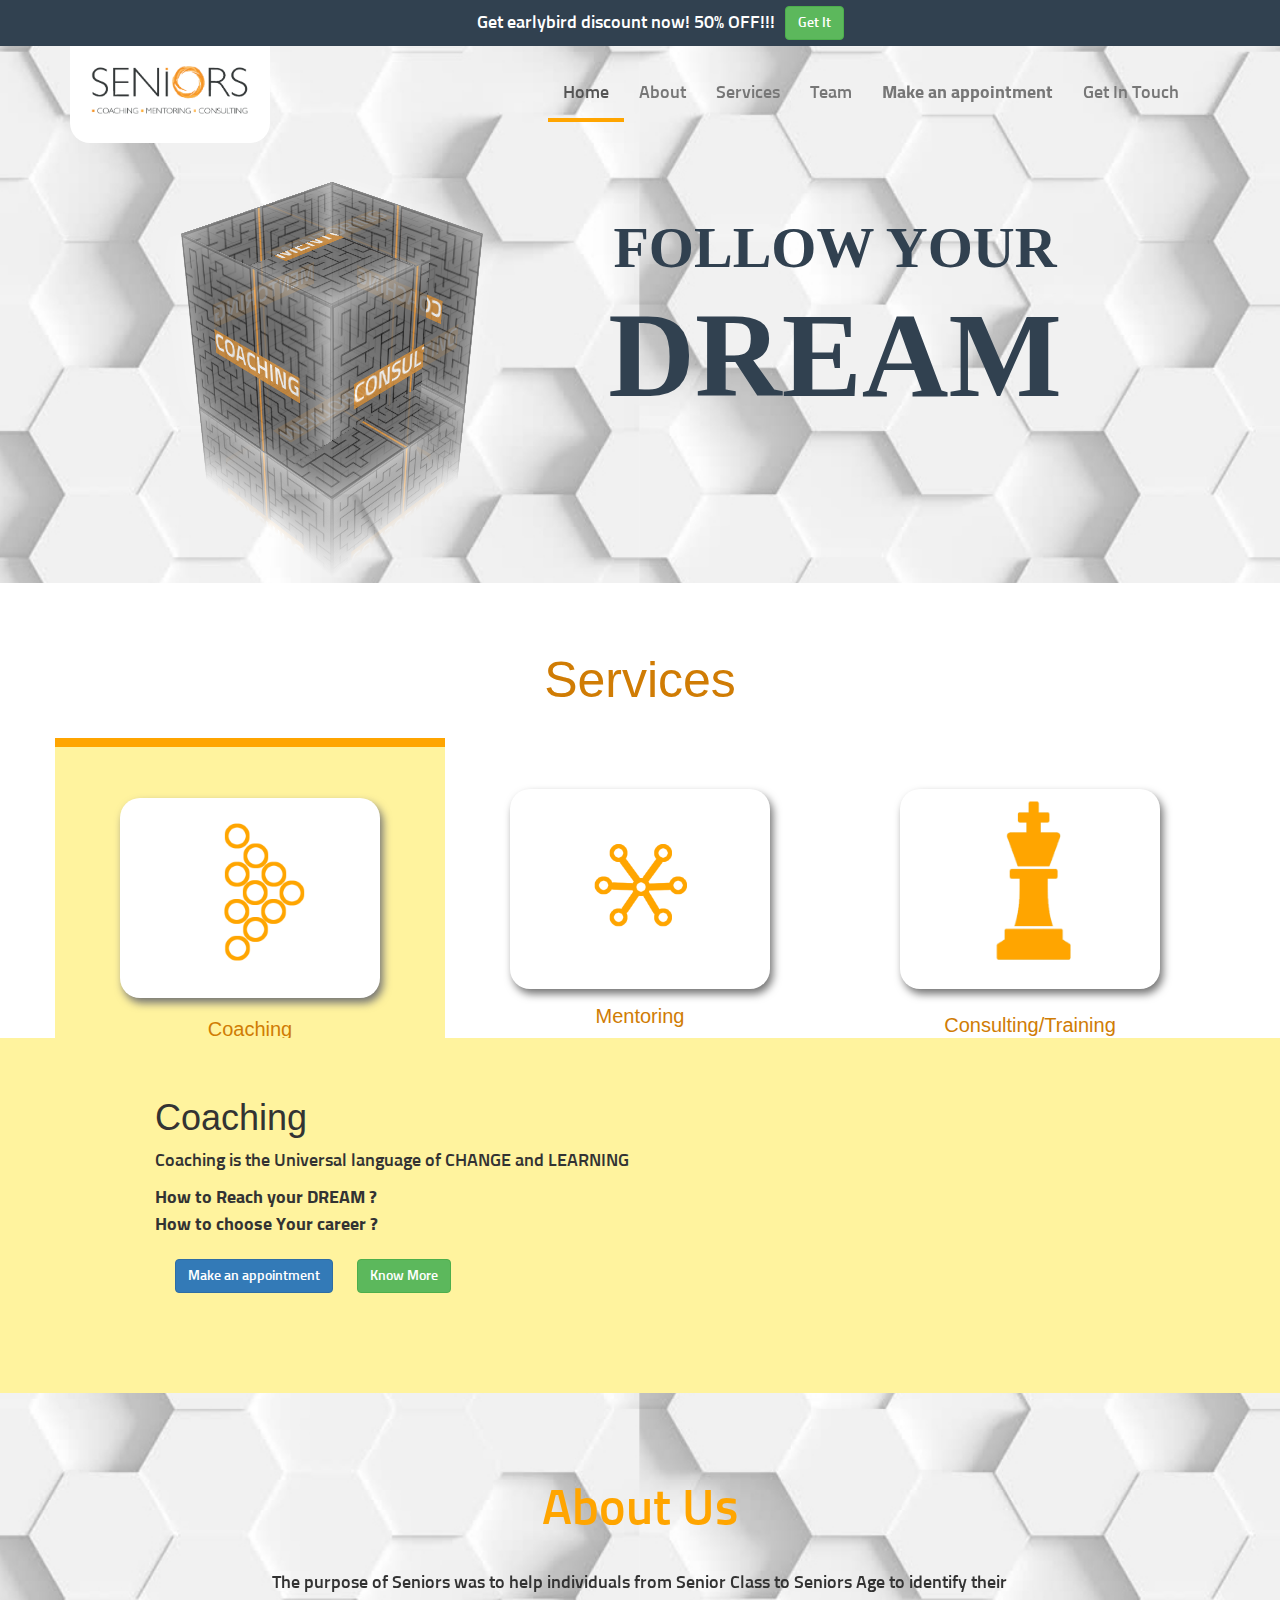
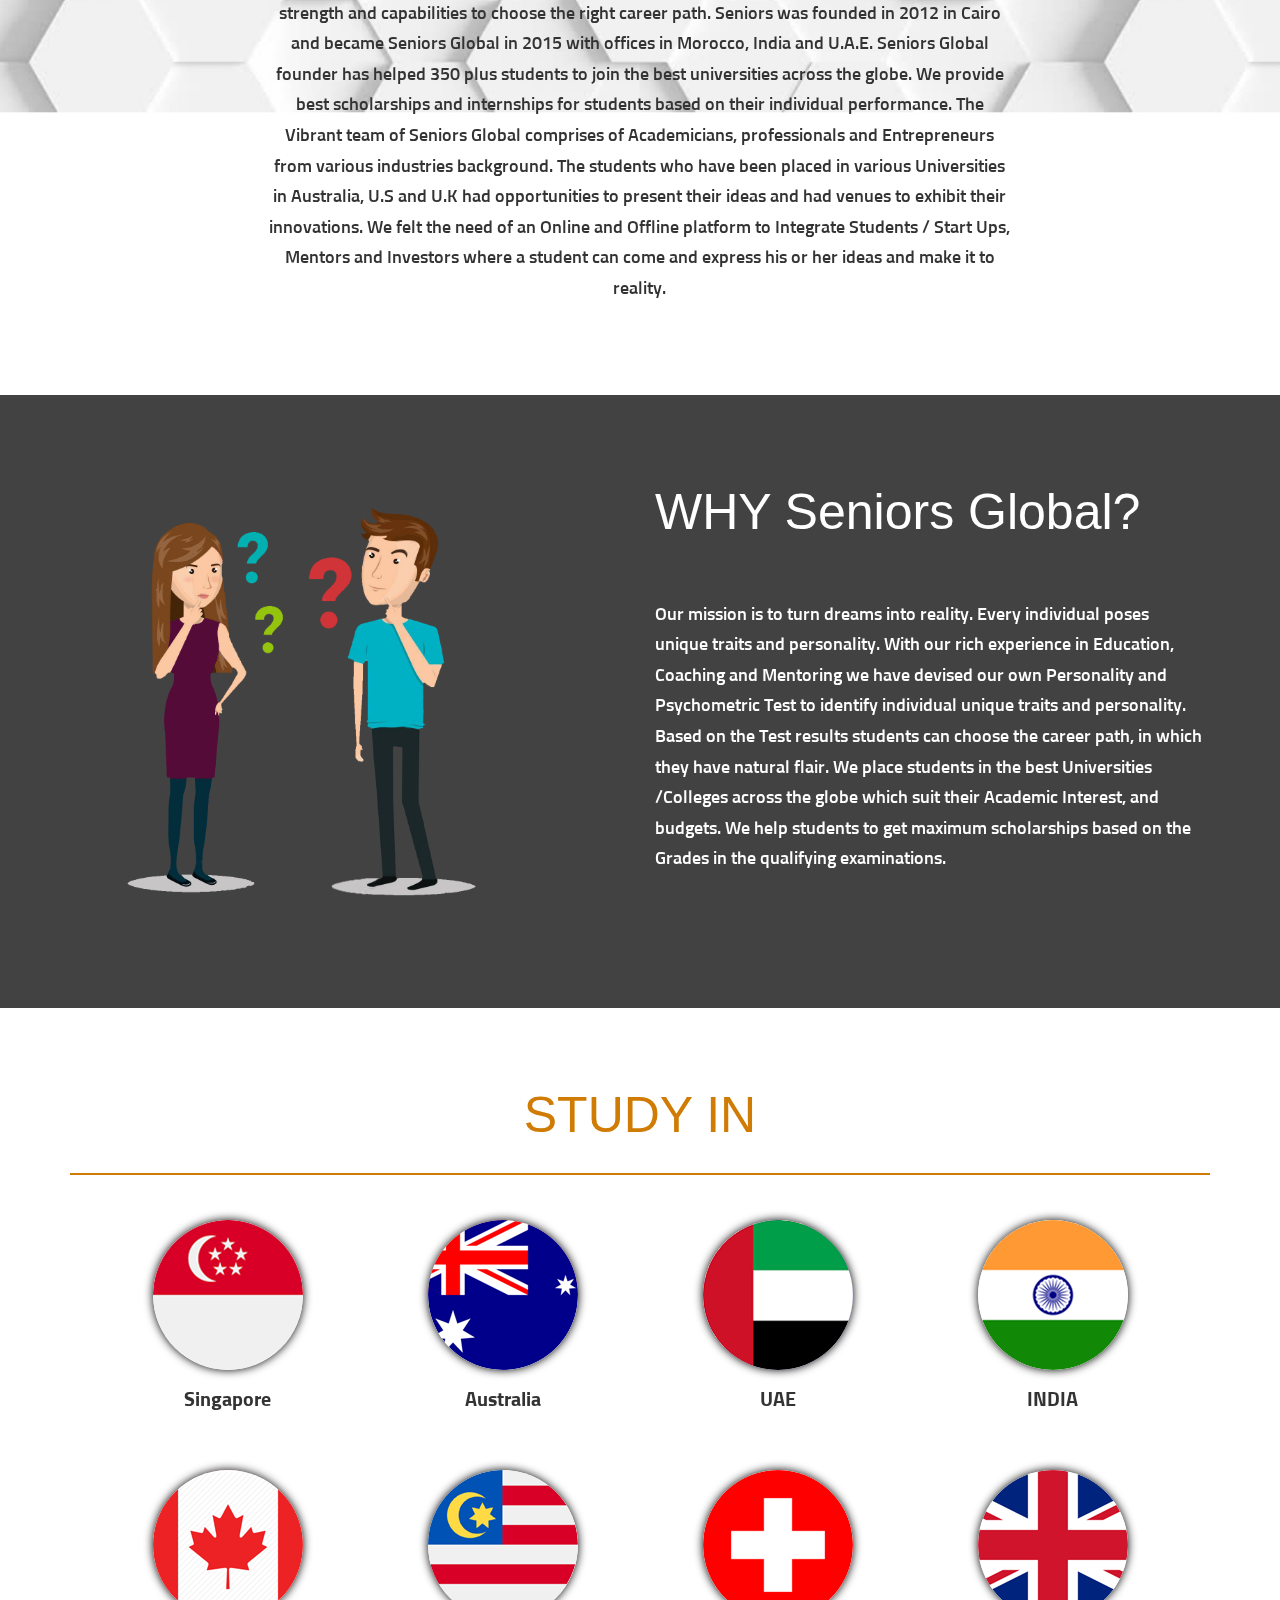
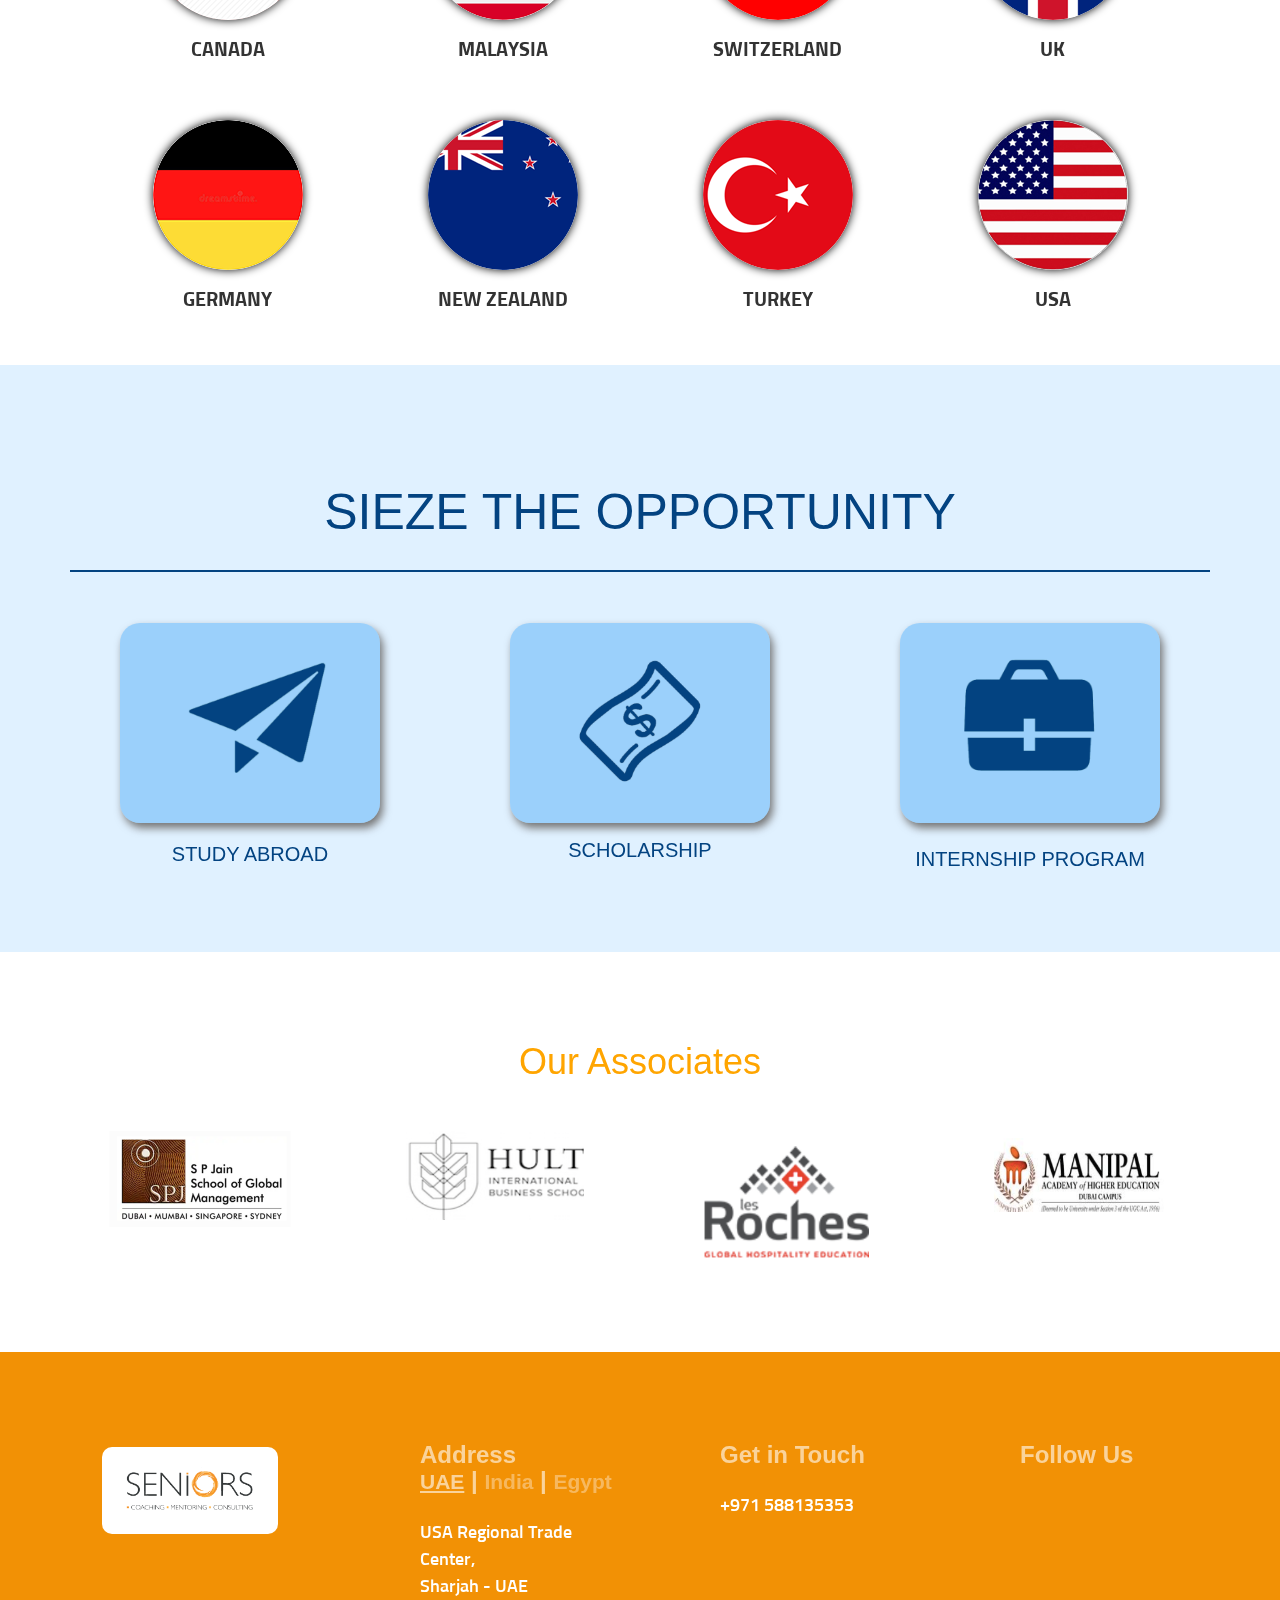
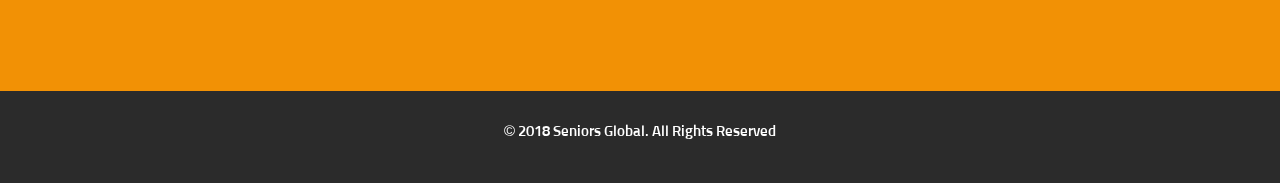
==== commit 69dd6316: "fixed scholarship spelling" ====
--- a/index.html
+++ b/index.html
@@ -239,7 +239,7 @@
 
        </div>
            <div class="container-fluid">
-        <div class="container" style="padding: 80px 0px">
+        <div class="container" style="padding: 80px 0px 120px">
             <div class="row">
                 <div class="col-md-6 col-md-offset-3">
             <h1 style="padding: 0px 0px 40px 0px;text-align: center;border-bottom: 0px solid white;font-size: 50px;" data-aos="fade-left" data-aos-once="true">Find Your Training Course/Programs</h1>
@@ -249,8 +249,10 @@
                         <span class="caret"></span>
                         </button>
                         <ul class="dropdown-menu" aria-labelledby="dropdownMenu1" style="width:100%">
-                            <li><a href="#">Course1</a></li>
-                            <li><a href="#">Course2</a></li>
+                            <li><a href="#">Lifeskills training</a></li>
+                            <li><a href="#">UAV - Drones training</a></li>
+                            <li><a href="#">Radio and Media Communication Mindfulness</a></li>
+                            <li><a href="#">Self Empowerment Vocational skills Certified Professional Coder (CPC®)</a></li>
                         </ul>
                         <div class="input-group-btn">
                             <a href="#" class="form-control btn btn-primary" data-toggle="modal" data-target="#coursemodal" style="height:50px;padding:15px 40px">Go</a>
@@ -433,7 +435,7 @@
                         <div class="col-md-3"></div>
                         <div class="col-xs-8 col-xs-offset-2" id="test" data-aos="fade-up" data-aos-once="true">
                             <img src="images/100.png" style="height: 136px;margin-top: 30px;">
-                            <h4 style="color:#034381;margin-top: 50px; ">SCHOLORSHIP</h4>
+                            <h4 style="color:#034381;margin-top: 50px; ">SCHOLARSHIP</h4>
                         </div>
                         <div class="col-md-3"></div>
                     </div>
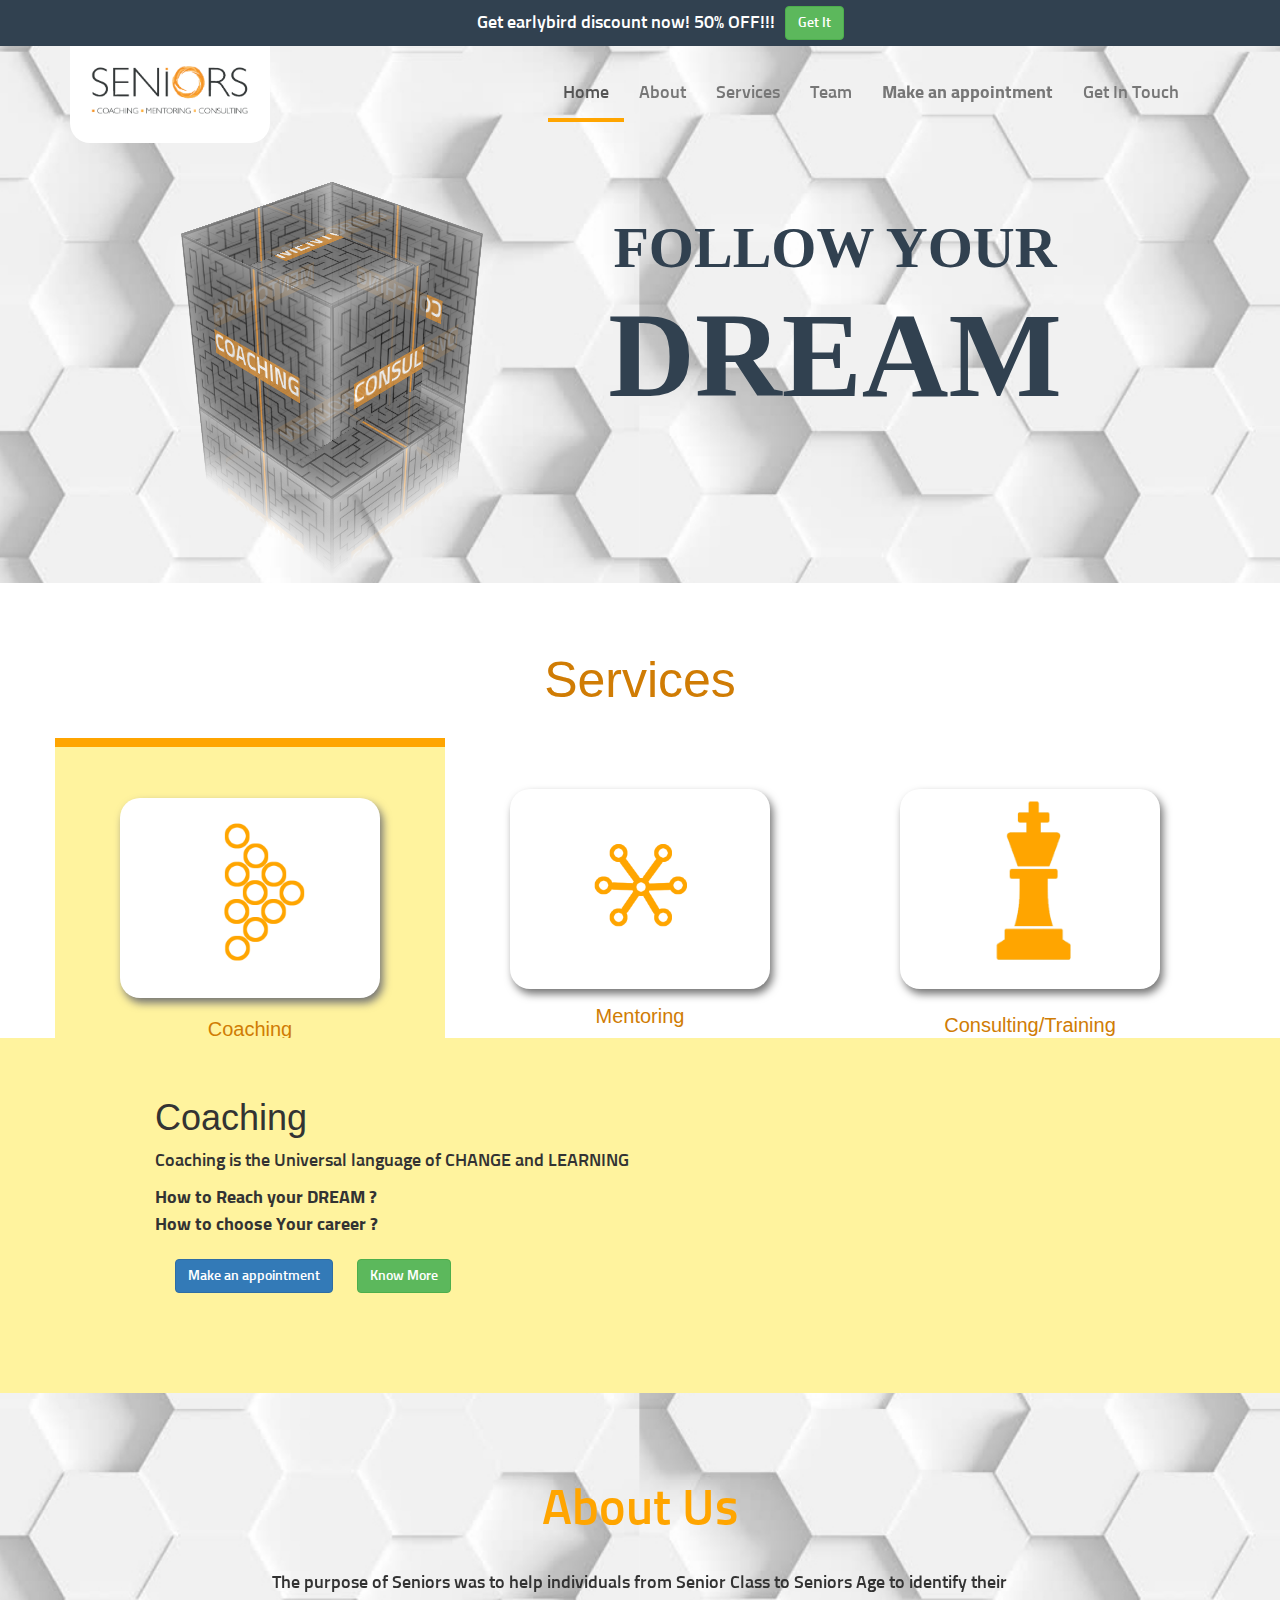
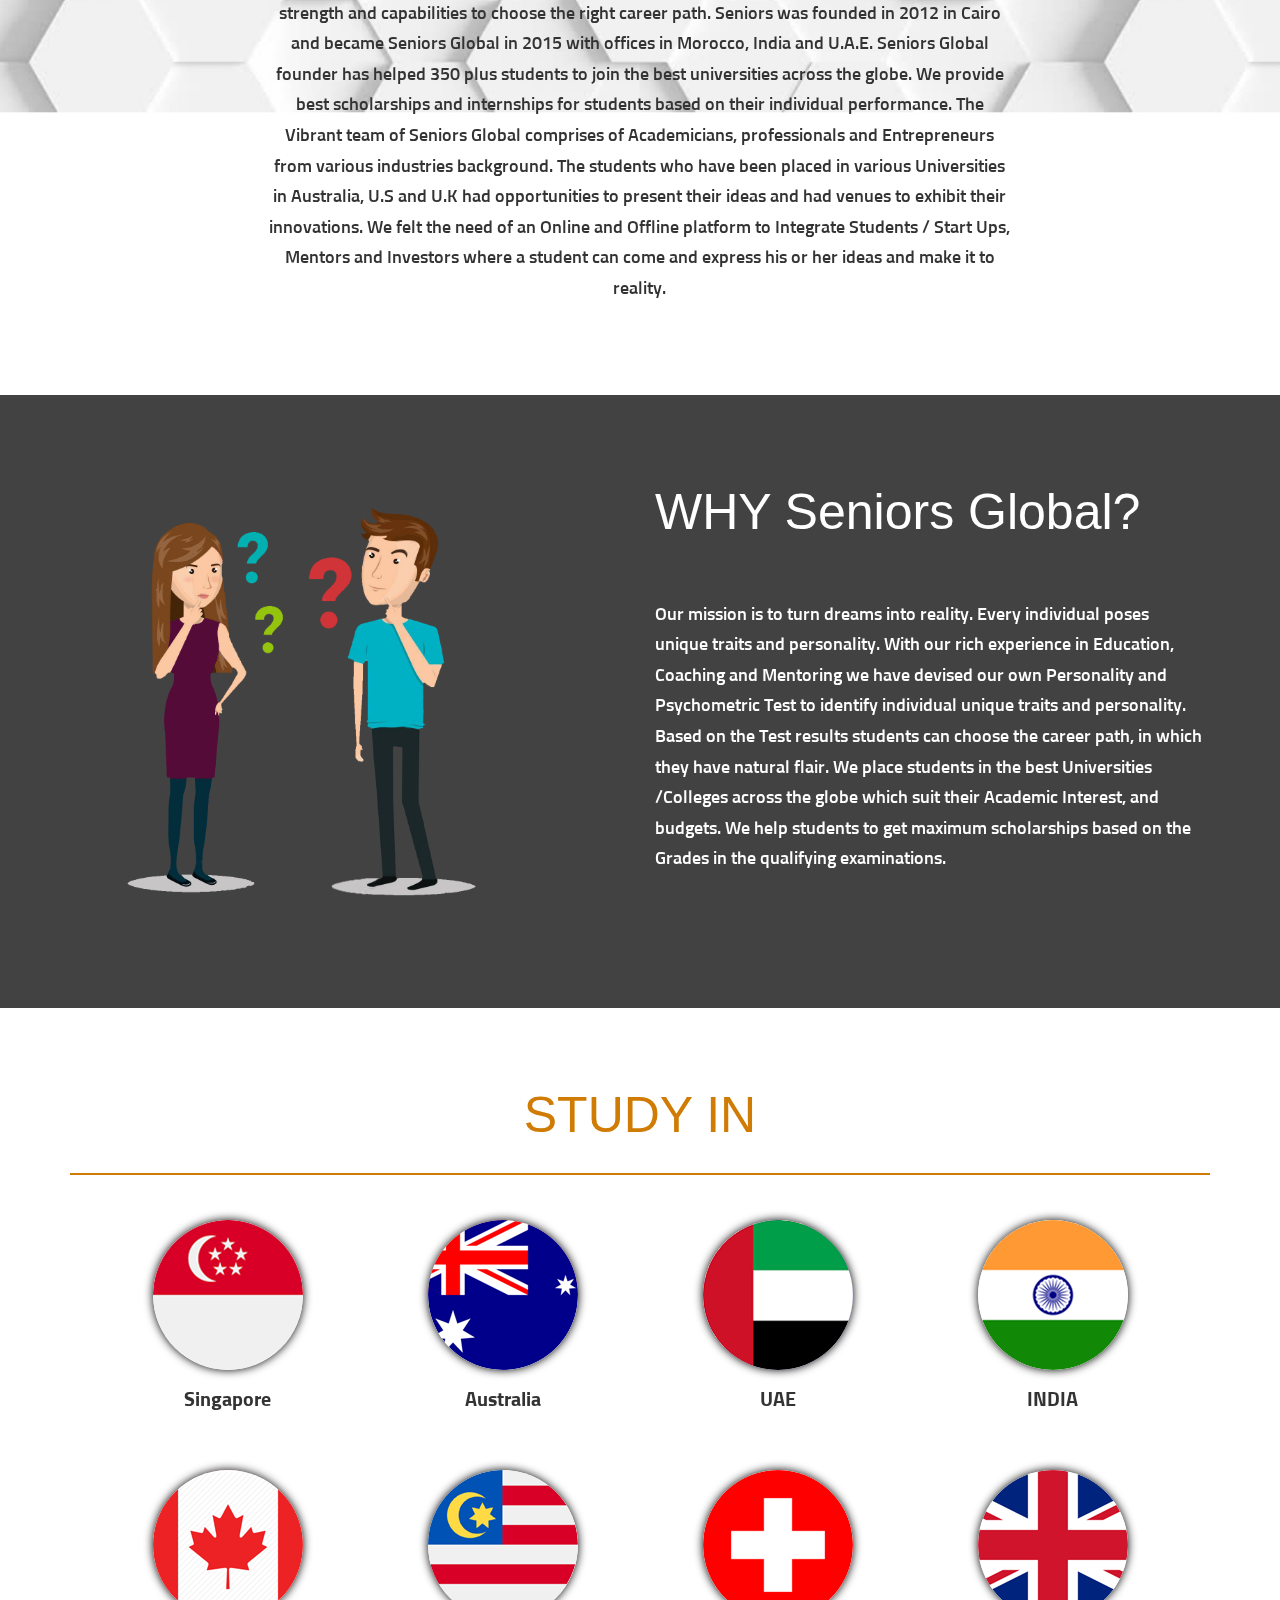
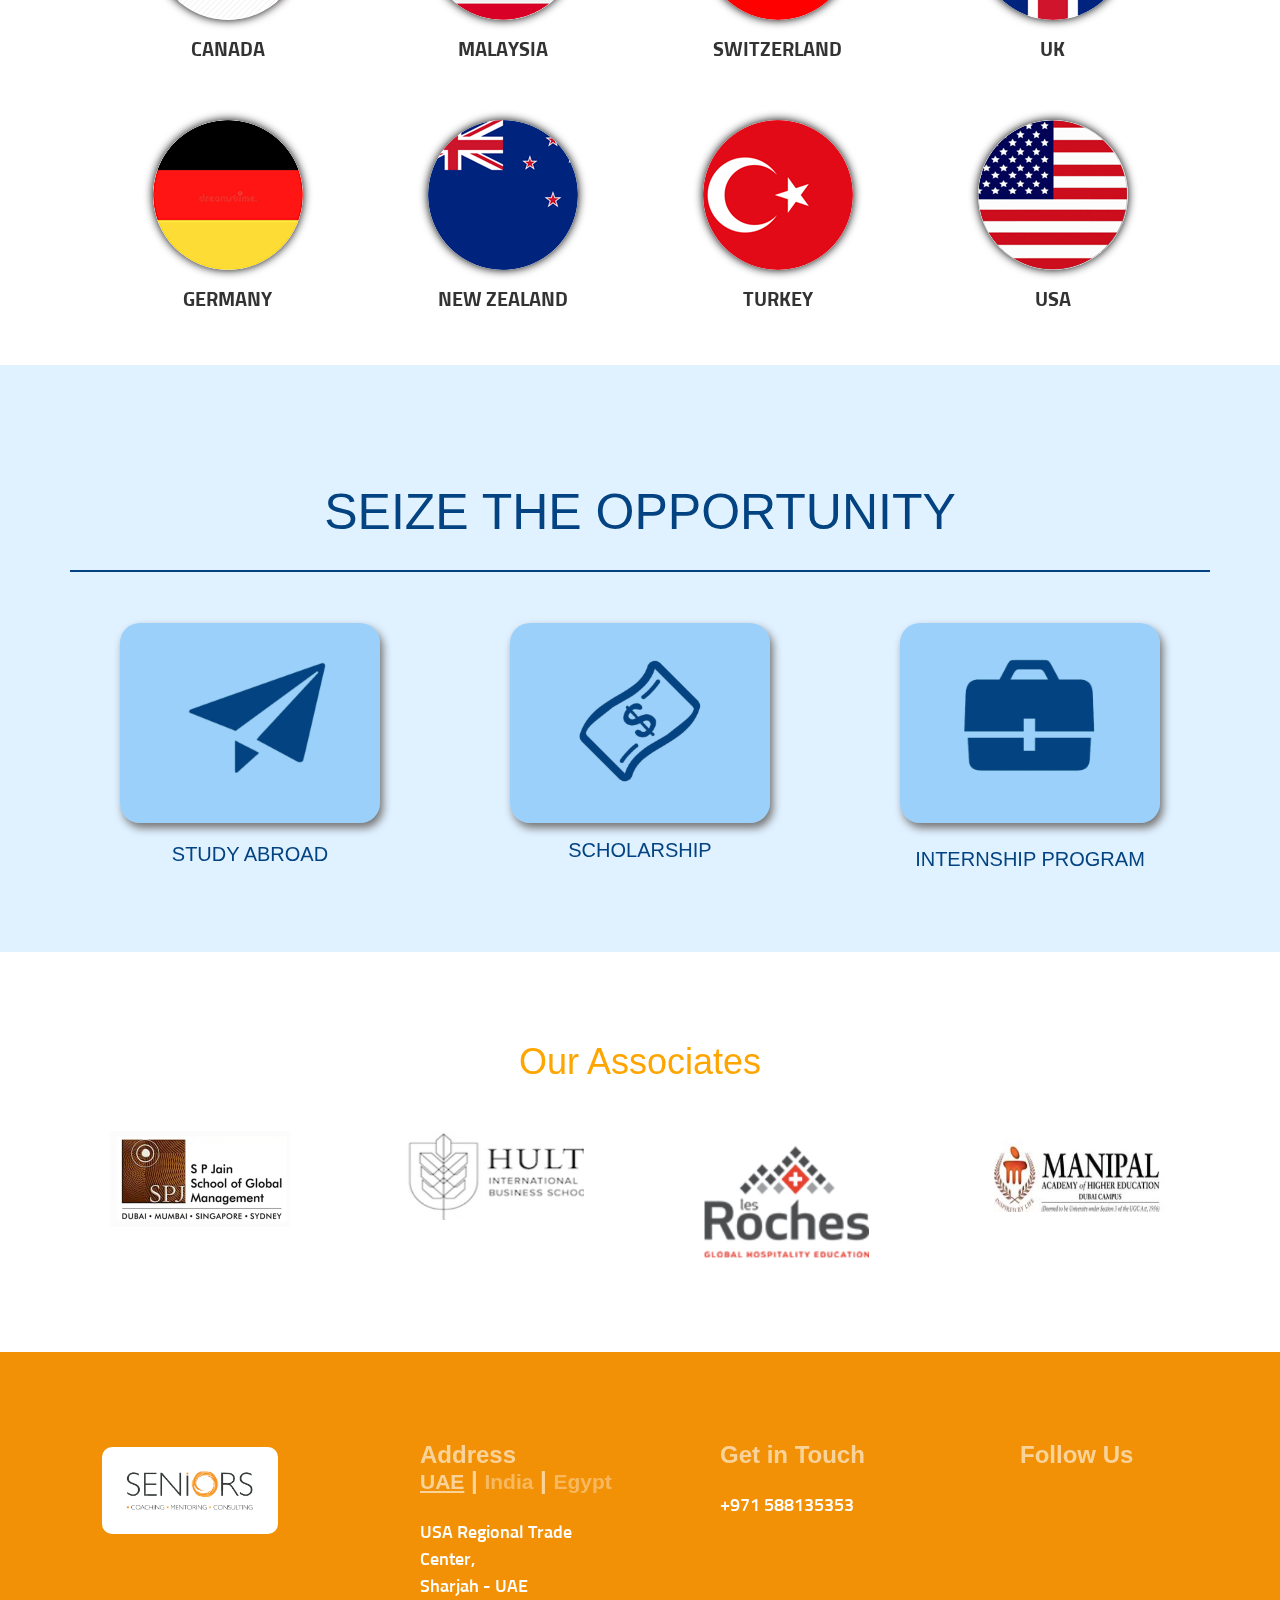
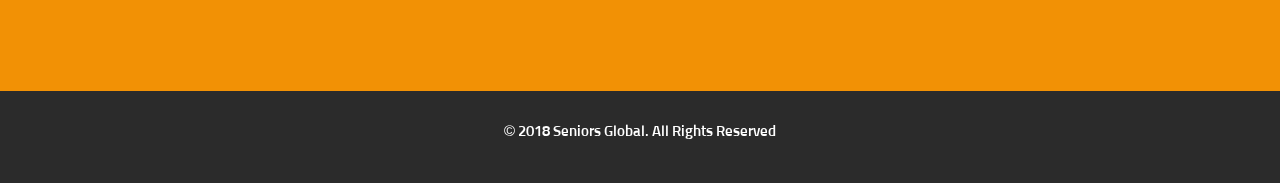
==== commit f03a090d: "fixed spelling mistake" ====
--- a/index.html
+++ b/index.html
@@ -418,7 +418,7 @@
     </div>
     <div class="container-fluid text-center" style="background-color: #008cfb1f;padding-bottom: 80px;">
         <div class="container text-center" style="margin-top: 40px">
-            <h1 style="font-size: 50px;margin-top: 50px;margin-bottom:0px;padding: 30px;color: #034381;border-bottom: 2px solid #034381;" data-aos="fade-right" data-aos-once="true">SIEZE THE OPPORTUNITY</h1>
+            <h1 style="font-size: 50px;margin-top: 50px;margin-bottom:0px;padding: 30px;color: #034381;border-bottom: 2px solid #034381;" data-aos="fade-right" data-aos-once="true">SEIZE THE OPPORTUNITY</h1>
             <div class="row">
                 <div class="col-md-4" id="1" style="height: 300px;">
                     <div class="row">
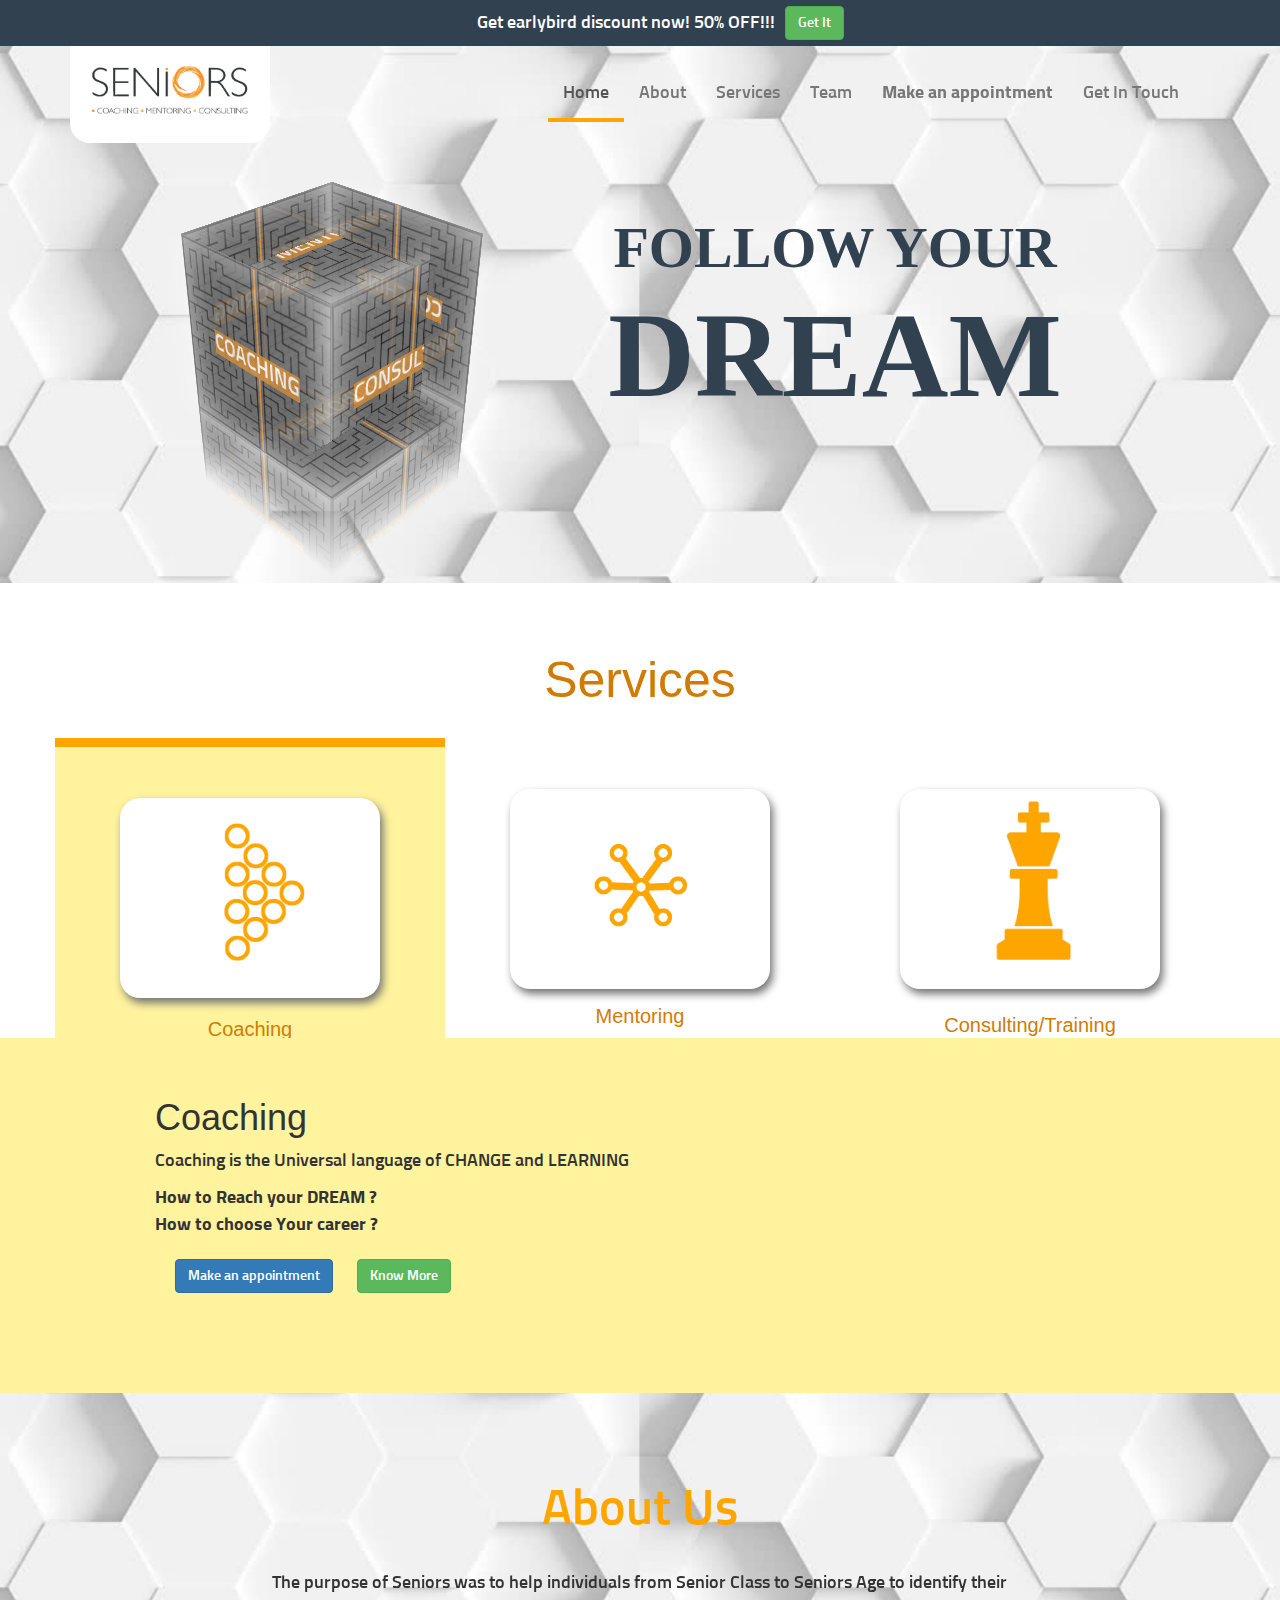
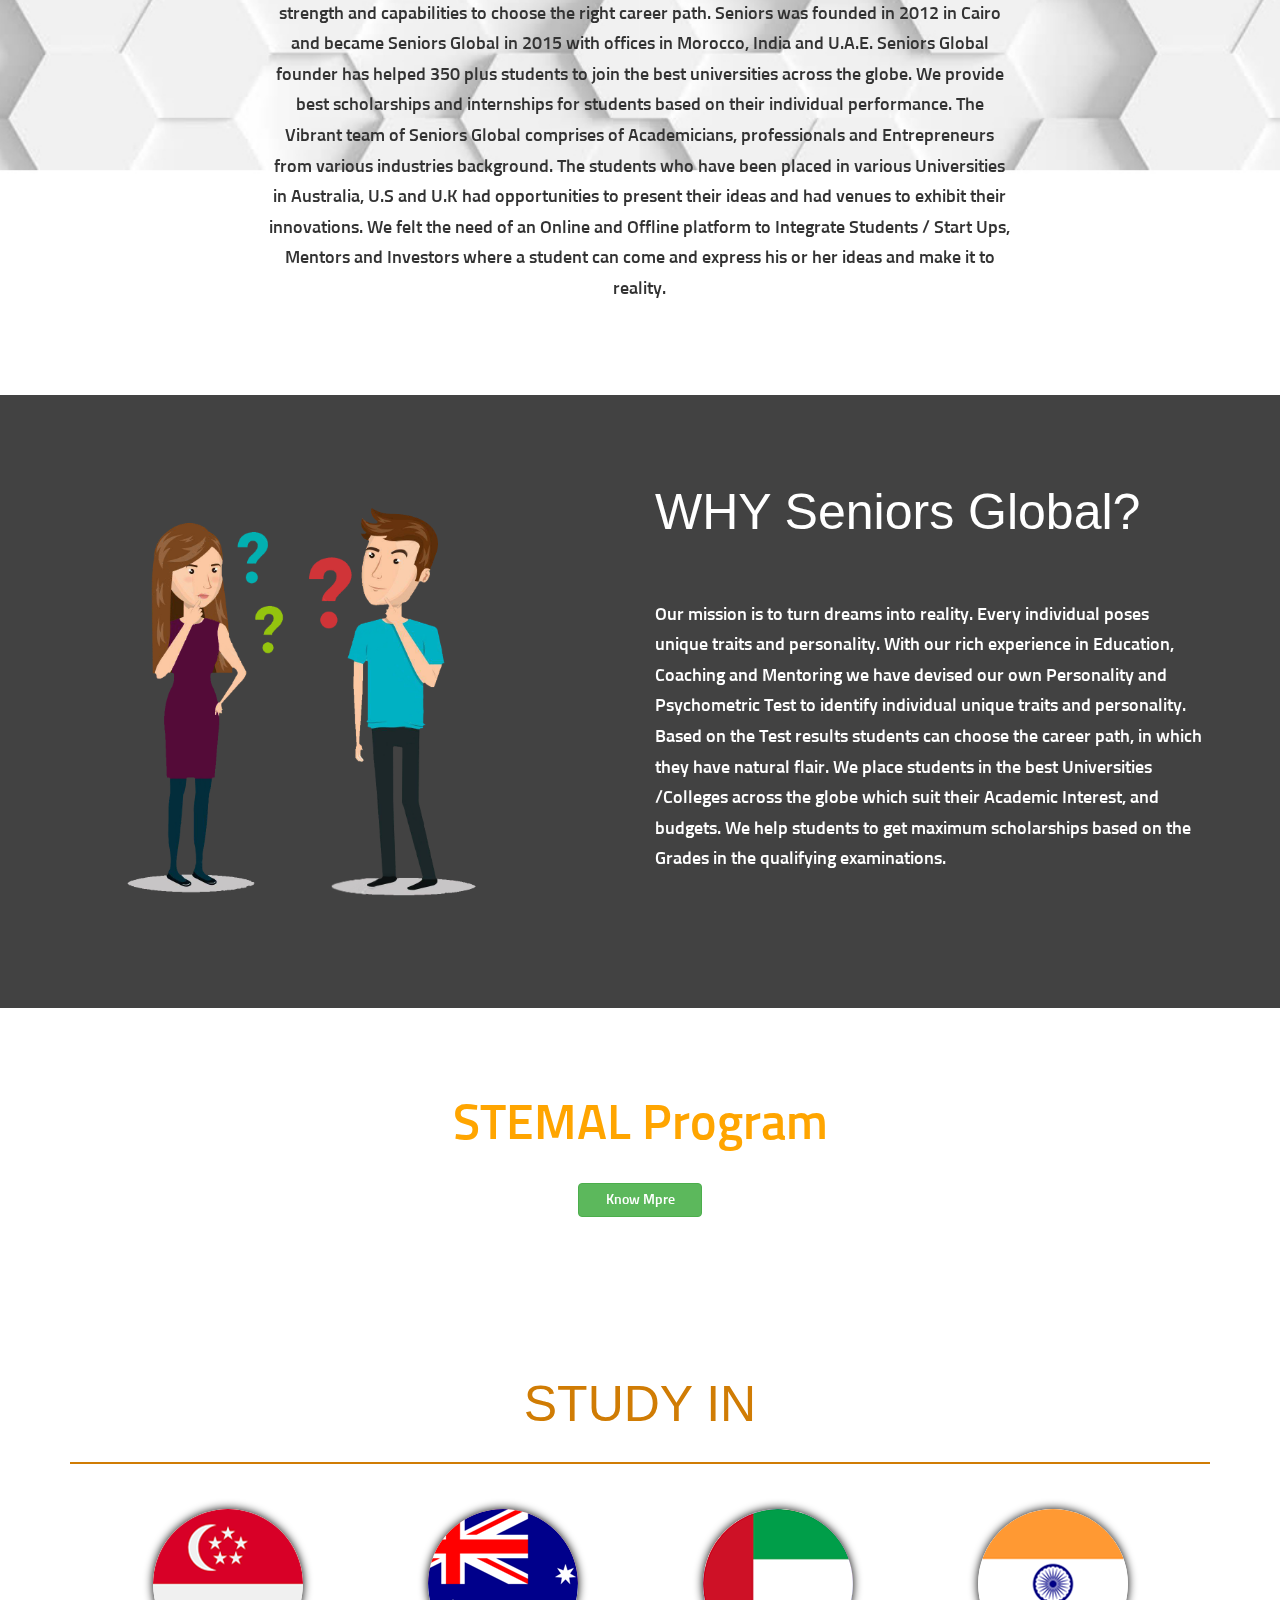
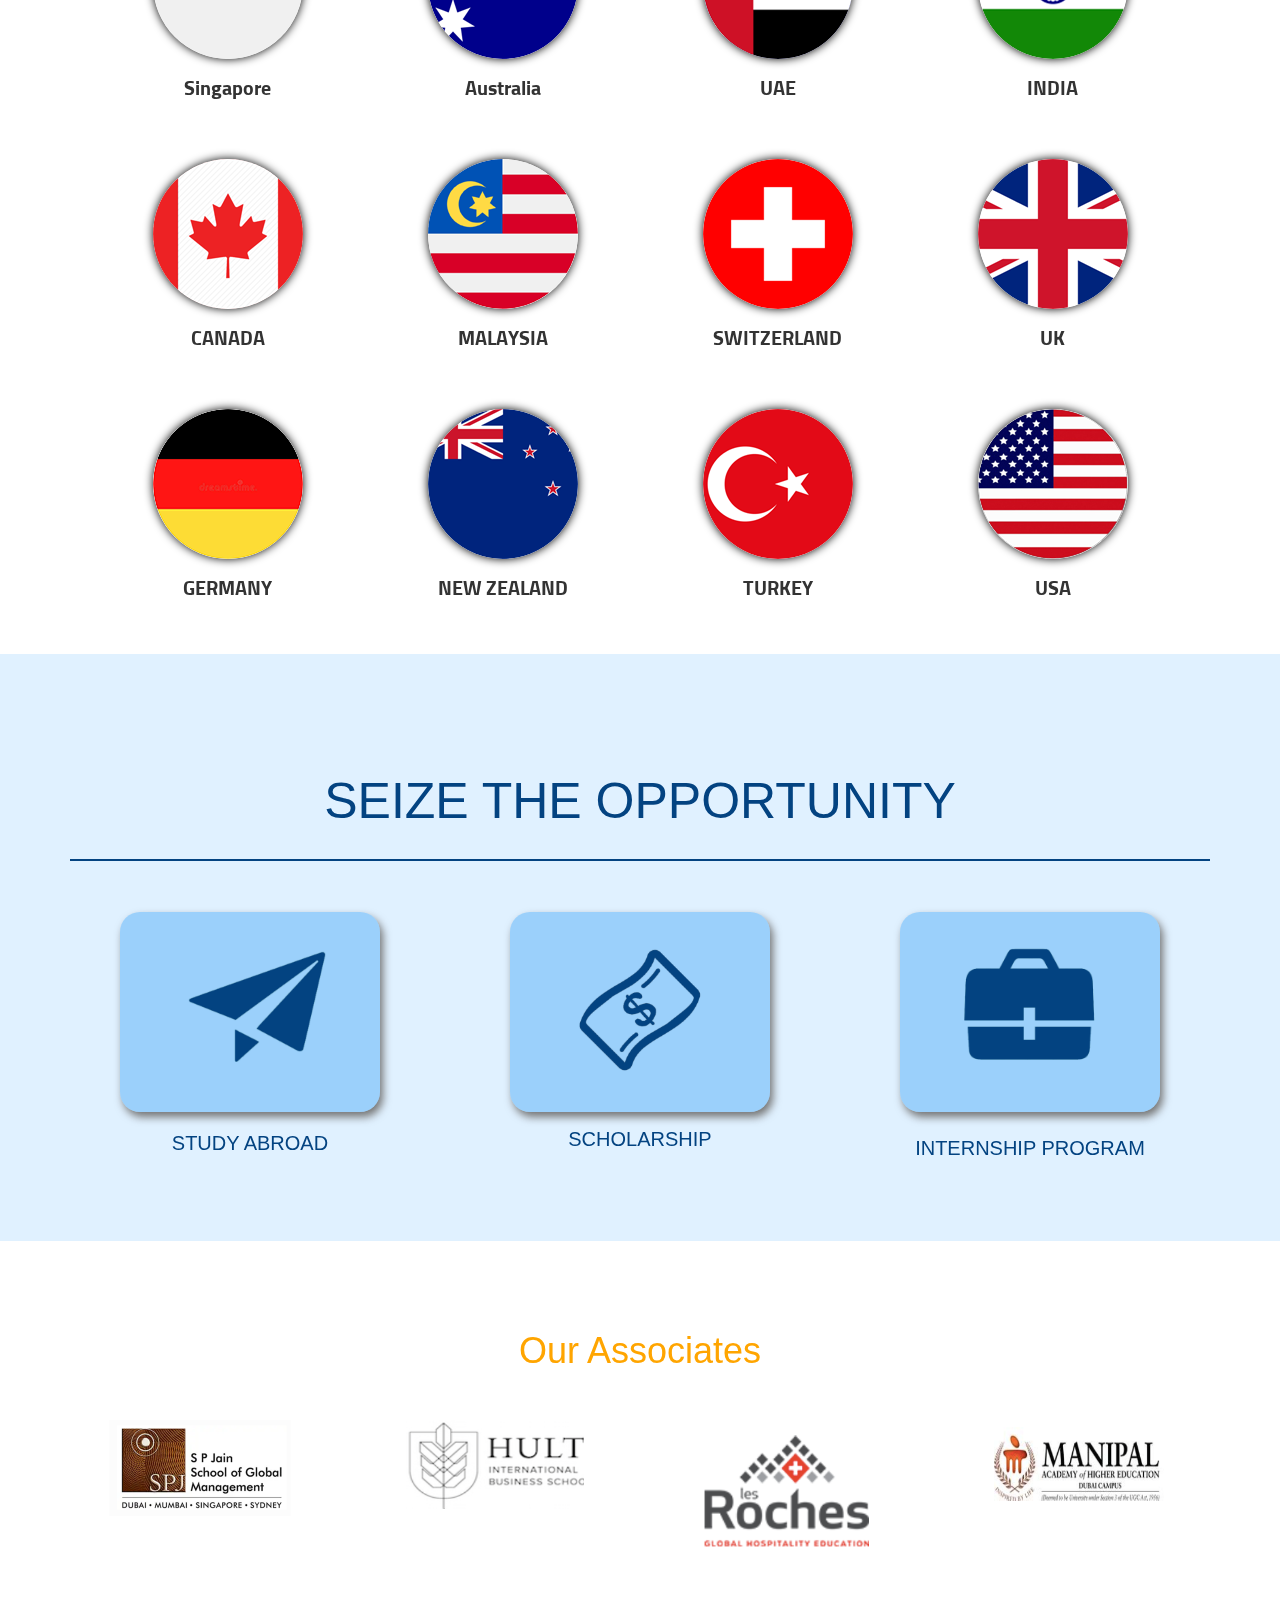
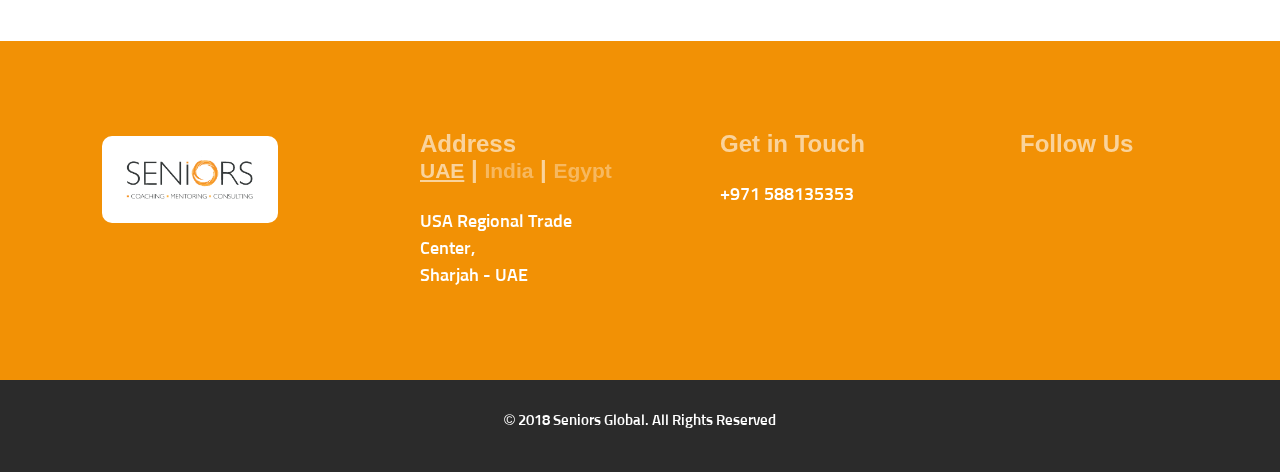
==== commit 1e554754: "added stem container and pic" ====
--- a/index.html
+++ b/index.html
@@ -294,7 +294,7 @@
         </div>
     </div>
     </div>
-        <div class="container-fluid arrow" style="/*background-image: url('images/arr.jpg');
+    <div class="container-fluid arrow" style="/*background-image: url('images/arr.jpg');
     background-size: 130% 173%;
     background-position: -192px -268px;*/ background-color:#000000bd">
             <div class="container" style="padding: 80px 20px">
@@ -306,6 +306,20 @@
                 <h1 style="padding-bottom:50px;font-size: 50px;color: white;text-align:left" data-aos="fade-left" data-aos-once="true">WHY Seniors Global?</h1>Our mission is to turn dreams into reality. Every individual poses unique traits and personality. With our rich experience in Education, Coaching and Mentoring we have devised our own Personality and Psychometric Test to identify individual unique traits and personality. Based on the Test results students can choose the career path, in which they have natural flair. We place students in the best Universities /Colleges across the globe which suit their Academic Interest, and budgets. We help students to get maximum scholarships based on the Grades in the qualifying examinations.</div>
                 </div>
             </div>
+        </div>
+        <div class="container-fluid" data-aos="fade-left" data-aos-once="true" style="padding:80px 20px">
+        	<div style="text-align: center;
+    font-size: 50px;
+    color: orange;
+    padding-bottom: 20px;
+    font-family: inherit;">
+        		STEMAL Program
+        	</div>
+        	<div class="btn btn-success" style="margin: 0px auto;
+    width: 10%;
+    display: block;">
+        		Know Mpre
+        	</div>
         </div>
         <!--<div class="container-fluid" style="/*background-image: url('images/white1.jpg');*/background-color:white; background-size: 100% 142%;
     background-repeat: no-repeat;">
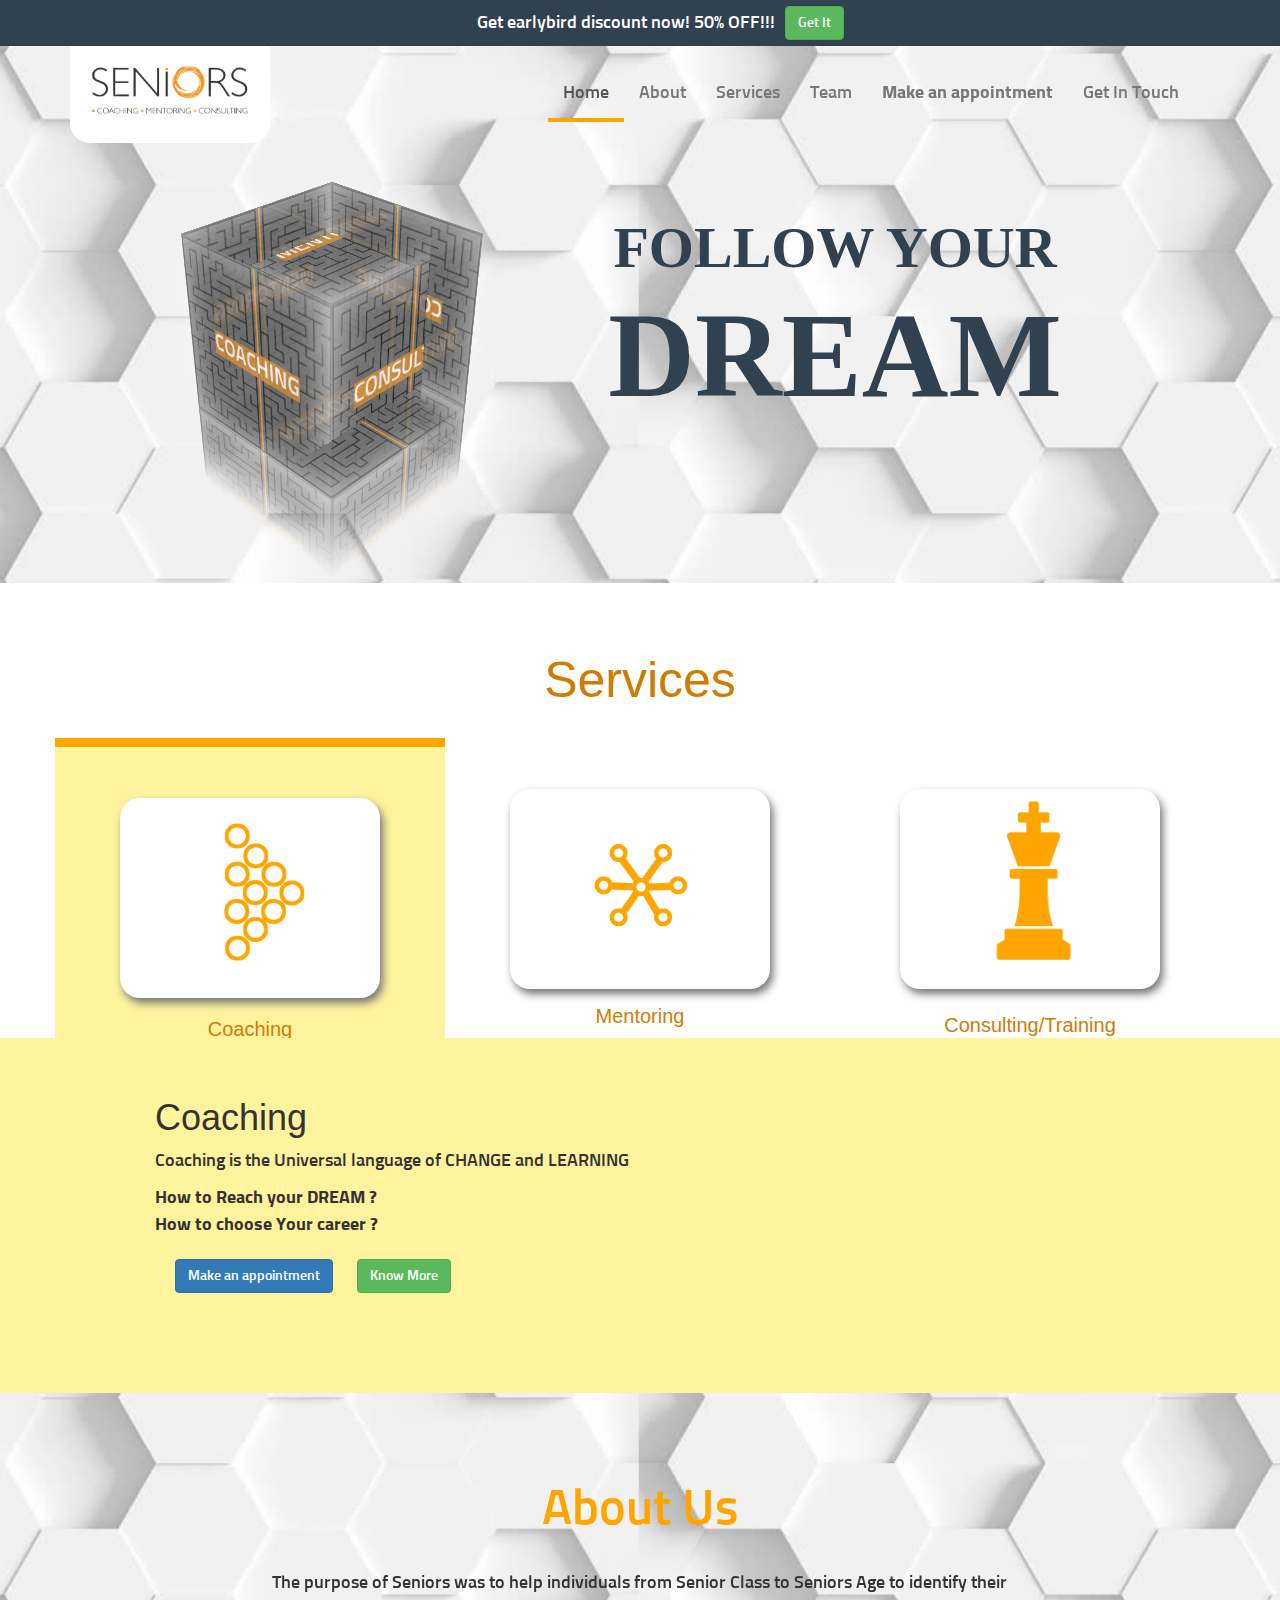
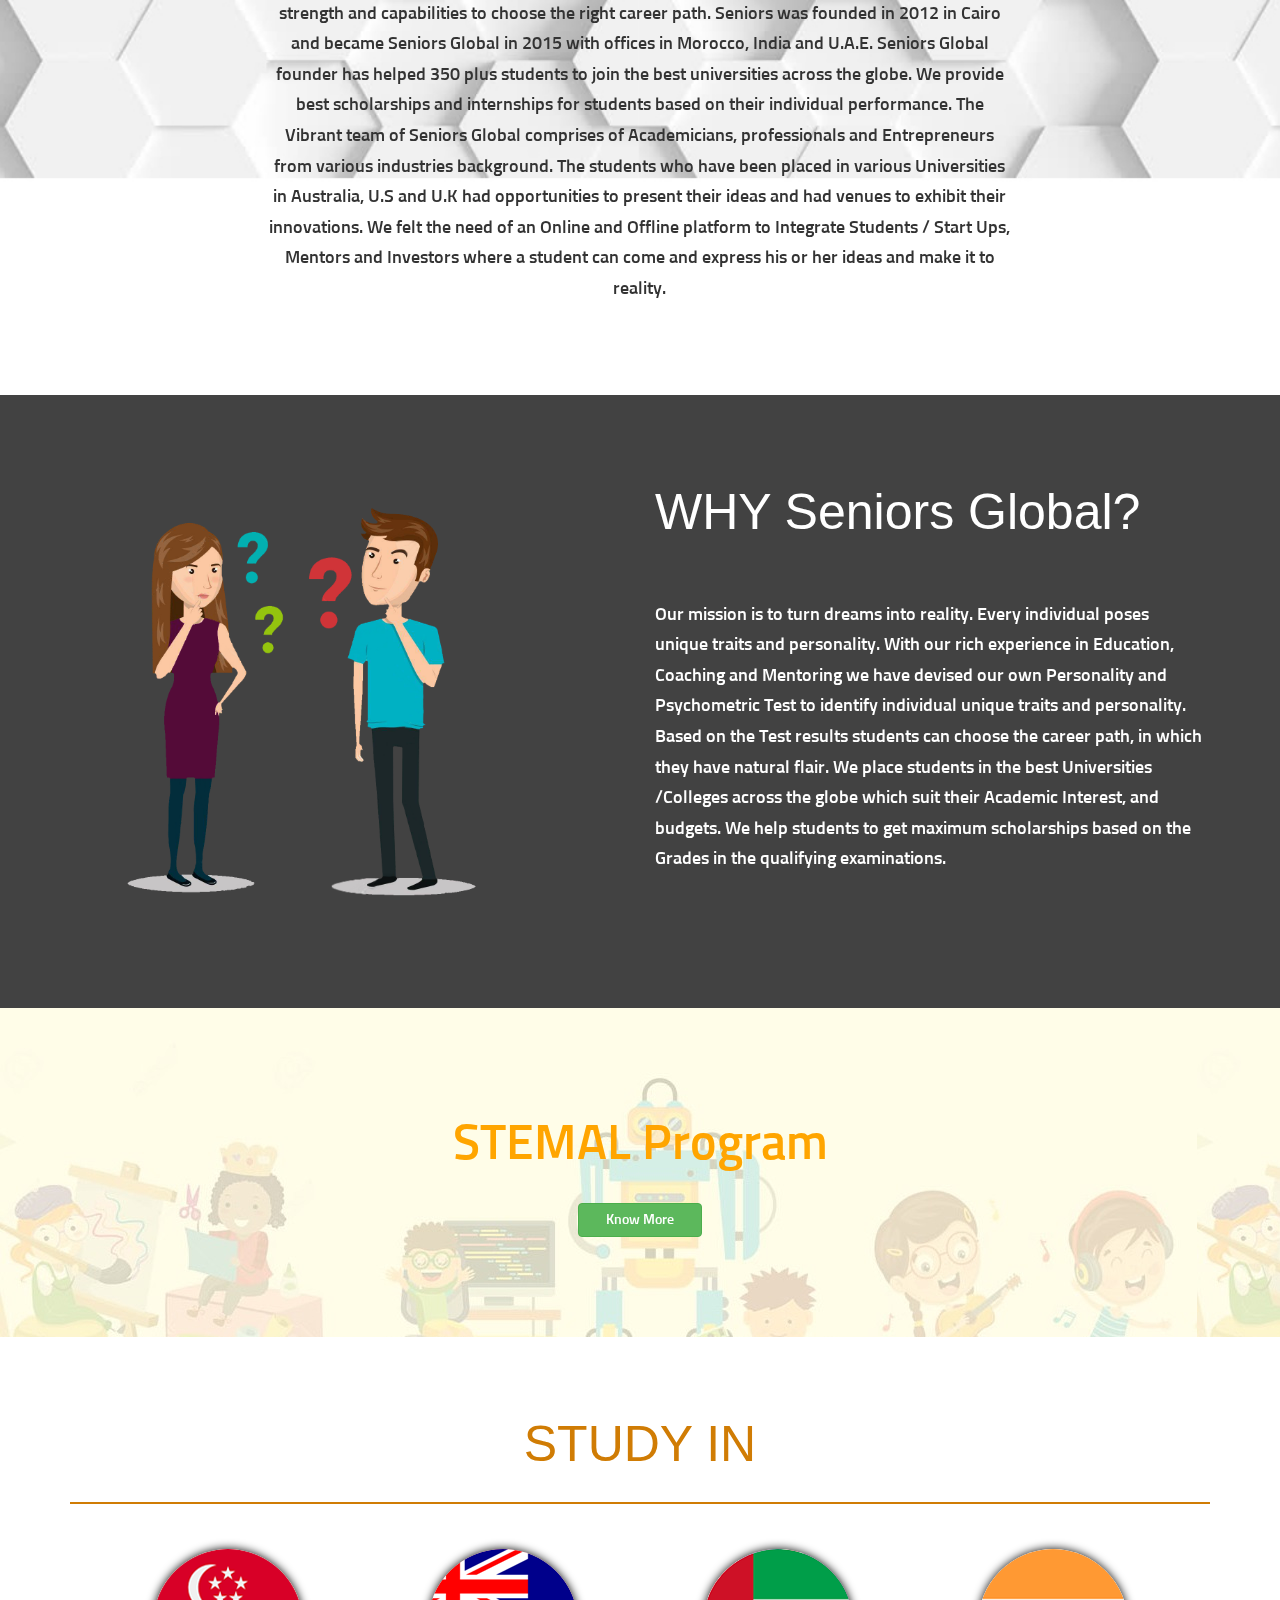
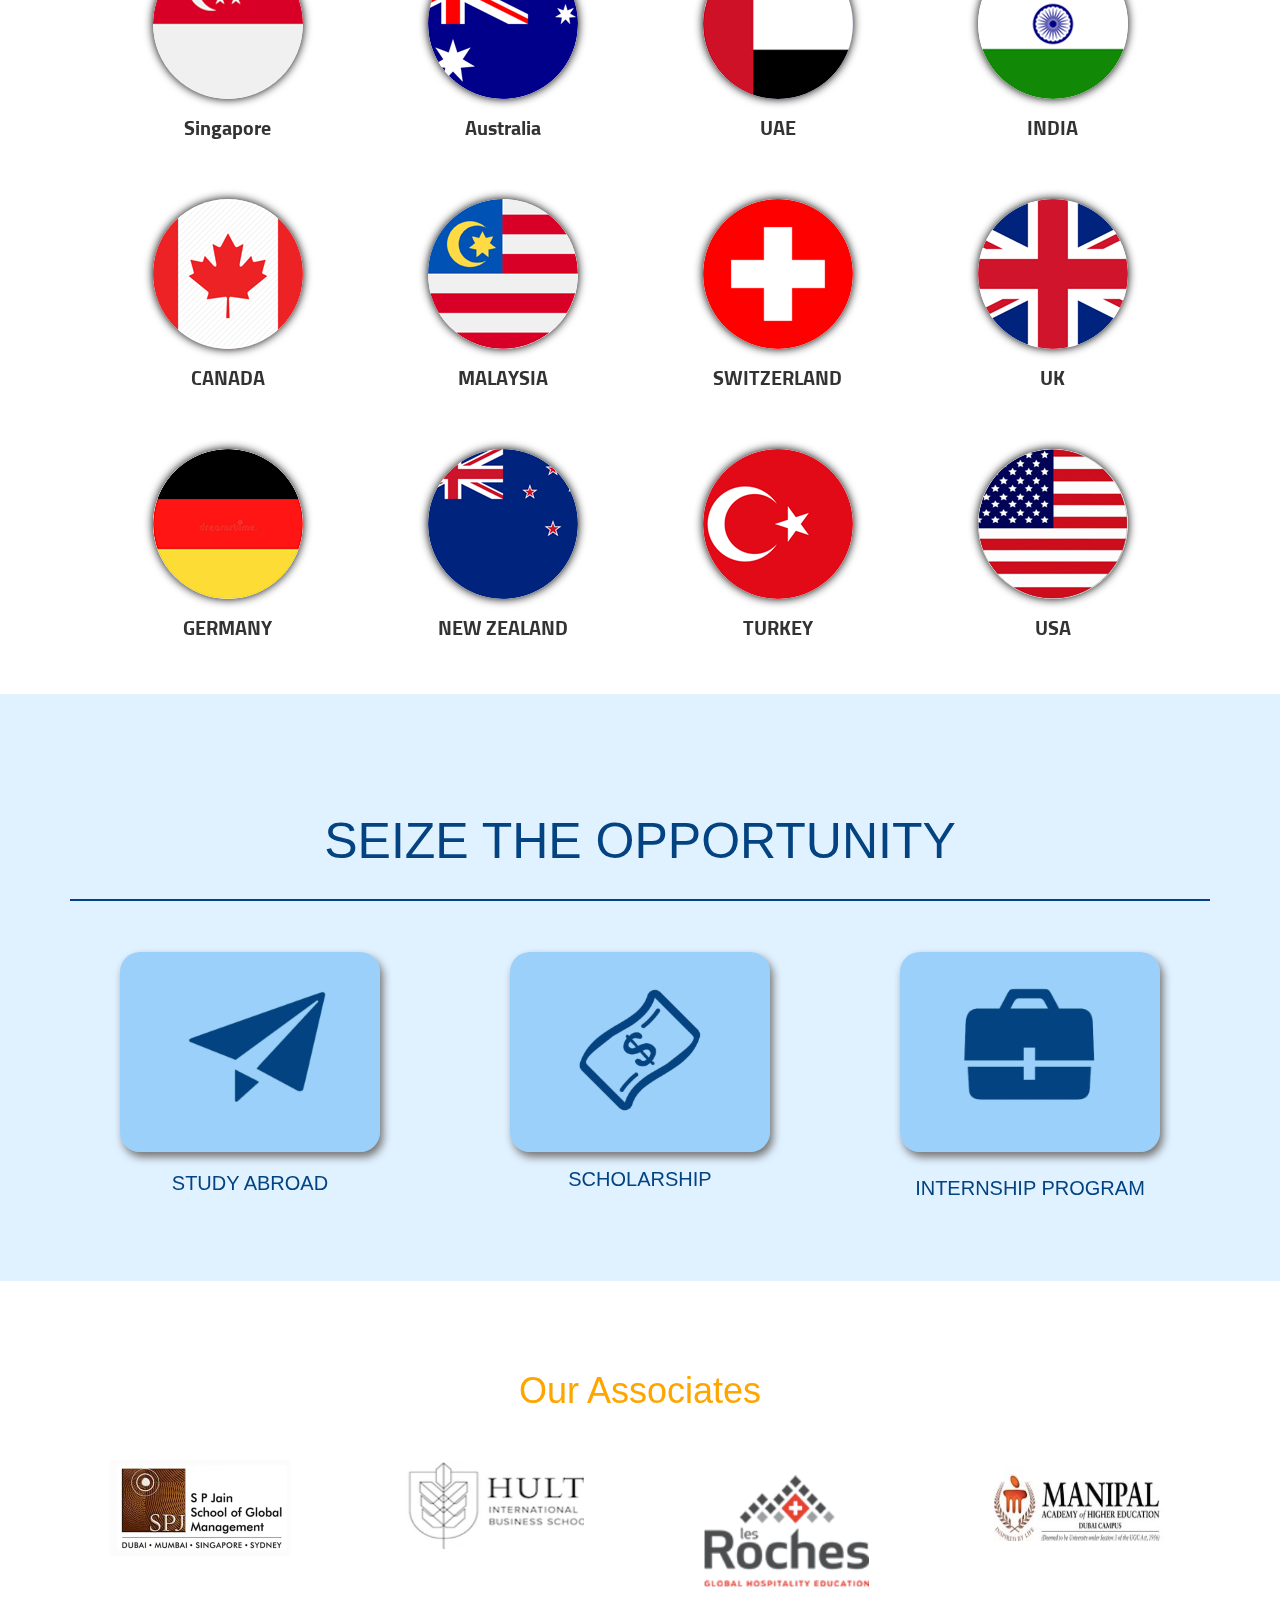
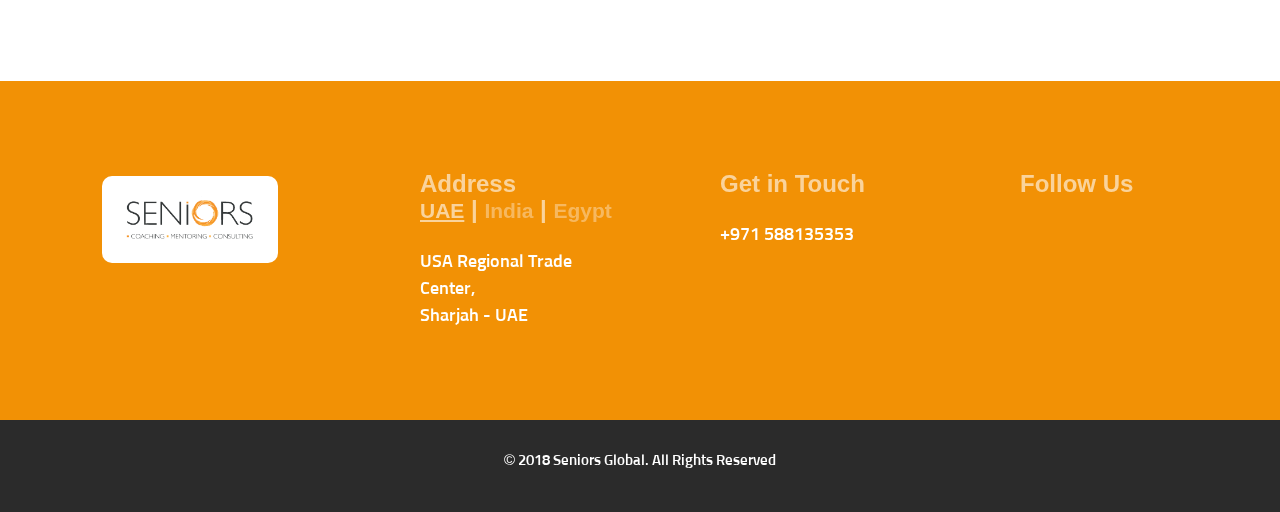
==== commit 3c204c42: "updated stemal.html" ====
--- a/index.html
+++ b/index.html
@@ -307,7 +307,7 @@
                 </div>
             </div>
         </div>
-        <div class="container-fluid" data-aos="fade-left" data-aos-once="true" style="padding:80px 20px">
+        <div class="container-fluid" data-aos="fade-left" data-aos-once="true" style="padding:100px 20px;background-color: white;background-image:url('images/stemal-banner.jpg');">
         	<div style="text-align: center;
     font-size: 50px;
     color: orange;
@@ -315,11 +315,13 @@
     font-family: inherit;">
         		STEMAL Program
         	</div>
-        	<div class="btn btn-success" style="margin: 0px auto;
+        	<a href="stemal.html">
+                <div class="btn btn-success" style="margin: 0px auto;
     width: 10%;
     display: block;">
-        		Know Mpre
-        	</div>
+        		Know More
+        	   </div>
+            </a>
         </div>
         <!--<div class="container-fluid" style="/*background-image: url('images/white1.jpg');*/background-color:white; background-size: 100% 142%;
     background-repeat: no-repeat;">
--- a/styles.css
+++ b/styles.css
@@ -449,3 +449,8 @@
   color:#fad39b;
   cursor: pointer;
 }
+
+
+.row.stemal{
+  margin-bottom: 150px;
+}